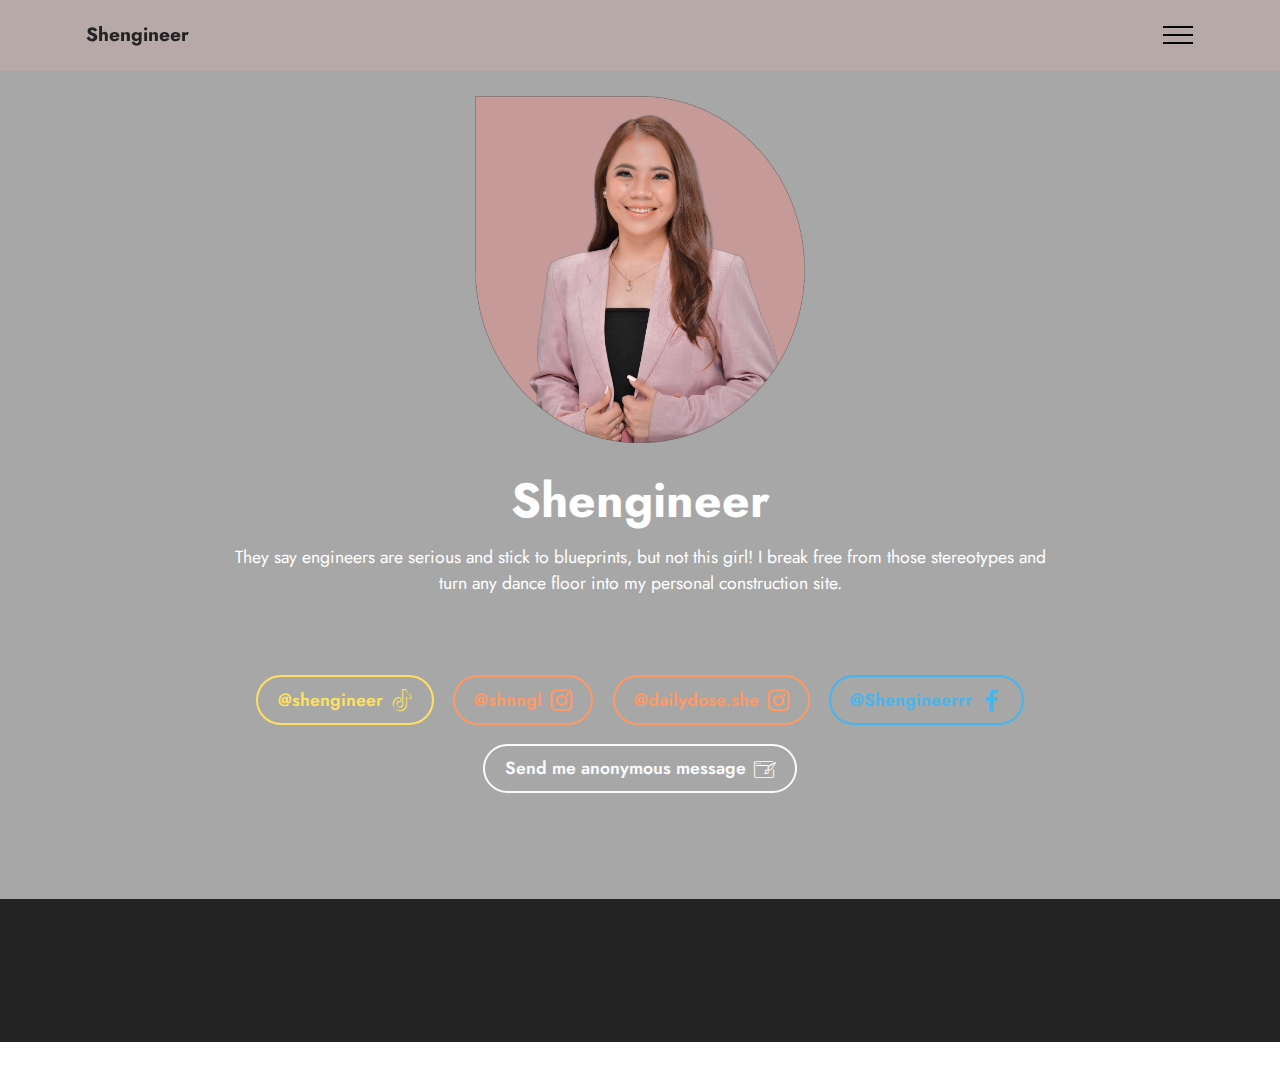
==== index.html @ 7ecc4a6c "Add files via upload" ====
<!DOCTYPE html>
<html  >
<head>
  <!-- Site made with Mobirise Website Builder v5.3.5, https://mobirise.com -->
  <meta charset="UTF-8">
  <meta http-equiv="X-UA-Compatible" content="IE=edge">
  <meta name="generator" content="Mobirise v5.3.5, mobirise.com">
  <meta name="viewport" content="width=device-width, initial-scale=1, minimum-scale=1">
  <link rel="shortcut icon" href="assets/images/picsart-23-07-30-14-44-42-343.png" type="image/x-icon">
  <meta name="description" content="">
  
  
  <title>Home</title>
  <link rel="stylesheet" href="assets/web/assets/mobirise-icons/mobirise-icons.css">
  <link rel="stylesheet" href="assets/tether/tether.min.css">
  <link rel="stylesheet" href="assets/bootstrap/css/bootstrap.min.css">
  <link rel="stylesheet" href="assets/bootstrap/css/bootstrap-grid.min.css">
  <link rel="stylesheet" href="assets/bootstrap/css/bootstrap-reboot.min.css">
  <link rel="stylesheet" href="assets/animatecss/animate.css">
  <link rel="stylesheet" href="assets/dropdown/css/style.css">
  <link rel="stylesheet" href="assets/socicon/css/styles.css">
  <link rel="stylesheet" href="assets/theme/css/style.css">
  <link rel="preload" href="https://fonts.googleapis.com/css?family=Jost:100,200,300,400,500,600,700,800,900,100i,200i,300i,400i,500i,600i,700i,800i,900i&display=swap" as="style" onload="this.onload=null;this.rel='stylesheet'">
  <noscript><link rel="stylesheet" href="https://fonts.googleapis.com/css?family=Jost:100,200,300,400,500,600,700,800,900,100i,200i,300i,400i,500i,600i,700i,800i,900i&display=swap"></noscript>
  <link rel="preload" as="style" href="assets/mobirise/css/mbr-additional.css"><link rel="stylesheet" href="assets/mobirise/css/mbr-additional.css" type="text/css">
  
  
  
  
</head>
<body>
  
  <section class="menu menu1 cid-tLtpDEQSbP" once="menu" id="menu1-f">
    

    <nav class="navbar navbar-dropdown navbar-fixed-top collapsed">
        <div class="container">
            <div class="navbar-brand">
                
                <span class="navbar-caption-wrap"><a class="navbar-caption text-black display-7" href="index.html">Shengineer</a></span>
            </div>
            <button class="navbar-toggler" type="button" data-toggle="collapse" data-target="#navbarSupportedContent" aria-controls="navbarNavAltMarkup" aria-expanded="false" aria-label="Toggle navigation">
                <div class="hamburger">
                    <span></span>
                    <span></span>
                    <span></span>
                    <span></span>
                </div>
            </button>
            <div class="collapse navbar-collapse" id="navbarSupportedContent">
                <ul class="navbar-nav nav-dropdown nav-right" data-app-modern-menu="true"><li class="nav-item"><a class="nav-link link text-black text-primary display-4" href="page2.html#countdown1-d">
                            About me</a></li>
                    
                    <li class="nav-item"><a class="nav-link link text-black text-primary display-4" href="page1.html#features10-a">Contacts</a>
                    </li></ul>
                
                
            </div>
        </div>
    </nav>
</section>

<section class="header9 cid-tLsOII9BaY" data-bg-video="https://www.youtube.com/watch?v=2Gg6Seob5Mg" id="header9-6">

    

    <div class="mbr-overlay" style="opacity: 0.4; background-color: rgb(35, 35, 35);"></div>

    <div class="text-center container">
        <div class="row justify-content-center">
            <div class="col-md-12 col-lg-9">
                <div class="image-wrap mb-4">
                    <img src="assets/images/picsart-23-07-30-14-23-23.png" alt="">
                </div>
                <h1 class="mbr-section-title mbr-fonts-style mb-3 display-2"><strong>Shengineer</strong></h1>
                <p class="mbr-text mbr-fonts-style display-4">
                    They say engineers are serious and stick to blueprints, but not this girl! I break free from those stereotypes and turn any dance floor into my personal construction site.<br><br><br></p>
                <div class="mbr-section-btn mt-3"><a class="btn btn-warning-outline display-4" href="https://www.tiktok.com/@shengineer"><span class="socicon socicon-tiktok mbr-iconfont mbr-iconfont-btn"></span>@shengineer</a> <a class="btn btn-danger-outline display-4" href="https://www.instagram.com/shnngl/"><span class="socicon socicon-instagram mbr-iconfont mbr-iconfont-btn"></span>@shnngl</a> <a class="btn btn-danger-outline display-4" href="https://www.instagram.com/dailydose.she/"><span class="socicon socicon-instagram mbr-iconfont mbr-iconfont-btn"></span>@dailydose.she</a> <a class="btn btn-info-outline display-4" href="https://www.facebook.com/Shengineerrr"><span class="socicon socicon-facebook mbr-iconfont mbr-iconfont-btn"></span>@Shengineerrr</a> <a class="btn btn-white-outline display-4" href="https://ngl.link/shnngl44284"><span class="mbri-website-theme mbr-iconfont mbr-iconfont-btn"></span>Send me anonymous message</a></div>
            </div>
        </div>
    </div>
</section>

<section class="footer3 cid-tLsNbhuHo0" once="footers" id="footer3-3">

    

    

    <div class="container">
        <div class="media-container-row align-center mbr-white">
            <div class="row row-links">
                <ul class="foot-menu">
                    
                    
                    
                    
                    
                <li class="foot-menu-item mbr-fonts-style display-7">
                        <a class="text-white text-primary" href="page2.html#countdown1-d">About us</a>
                    </li></ul>
            </div>
            <div class="row social-row">
                <div class="social-list align-right pb-2">
                    
                    
                    
                    
                    
                    
                <div class="soc-item">
                        <a href="https://www.tiktok.com/@shengineer" target="_blank">
                            <span class="mbr-iconfont mbr-iconfont-social socicon-tiktok socicon"></span>
                        </a>
                    </div><div class="soc-item">
                        <a href="https://www.facebook.com/Shengineerrr" target="_blank">
                            <span class="mbr-iconfont mbr-iconfont-social socicon-facebook socicon"></span>
                        </a>
                    </div><div class="soc-item">
                        <a href="https://ngl.link/shnngl44284" target="_blank">
                            <span class="mbr-iconfont mbr-iconfont-social mbri-website-theme"></span>
                        </a>
                    </div><div class="soc-item">
                        <a href="https://www.instagram.com/shnngl/" target="_blank">
                            <span class="mbr-iconfont mbr-iconfont-social socicon-instagram socicon"></span>
                        </a>
                    </div></div>
            </div>
            <div class="row row-copirayt">
                <p class="mbr-text mb-0 mbr-fonts-style mbr-white align-center display-7">
                    © Copyright 2023</p>
            </div>
        </div>
    </div>
</section><section style="background-color: #fff; font-family: -apple-system, BlinkMacSystemFont, 'Segoe UI', 'Roboto', 'Helvetica Neue', Arial, sans-serif; color:#aaa; font-size:12px; padding: 0; align-items: center; display: flex;"><a href="https://mobirise.site/a" style="flex: 1 1; height: 3rem; padding-left: 1rem;"></a><p style="flex: 0 0 auto; margin:0; padding-right:1rem;">Make your own site - <a href="https://mobirise.site/v" style="color:#aaa;">Find out</a></p></section><script src="assets/web/assets/jquery/jquery.min.js"></script>  <script src="assets/popper/popper.min.js"></script>  <script src="assets/tether/tether.min.js"></script>  <script src="assets/bootstrap/js/bootstrap.min.js"></script>  <script src="assets/smoothscroll/smooth-scroll.js"></script>  <script src="assets/viewportchecker/jquery.viewportchecker.js"></script>  <script src="assets/dropdown/js/nav-dropdown.js"></script>  <script src="assets/dropdown/js/navbar-dropdown.js"></script>  <script src="assets/touchswipe/jquery.touch-swipe.min.js"></script>  <script src="assets/ytplayer/jquery.mb.ytplayer.min.js"></script>  <script src="assets/vimeoplayer/jquery.mb.vimeo_player.js"></script>  <script src="assets/theme/js/script.js"></script>  
  
  
  <input name="animation" type="hidden">
  </body>
</html>
---- assets/web/assets/mobirise-icons/mobirise-icons.css ----
@font-face {
  font-family: 'MobiriseIcons';
  src:  url('mobirise-icons.eot?spat4u');
  src:  url('mobirise-icons.eot?spat4u#iefix') format('embedded-opentype'),
    url('mobirise-icons.ttf?spat4u') format('truetype'),
    url('mobirise-icons.woff?spat4u') format('woff'),
    url('mobirise-icons.svg?spat4u#MobiriseIcons') format('svg');
  font-weight: normal;
  font-style: normal;
  font-display: swap;
}

[class^="mbri-"], [class*=" mbri-"] {
  /* use !important to prevent issues with browser extensions that change fonts */
  font-family: MobiriseIcons !important;
  speak: none;
  font-style: normal;
  font-weight: normal;
  font-variant: normal;
  text-transform: none;
  line-height: 1;

  /* Better Font Rendering =========== */
  -webkit-font-smoothing: antialiased;
  -moz-osx-font-smoothing: grayscale;
}

.mbri-add-submenu:before {
  content: "\e900";
}
.mbri-alert:before {
  content: "\e901";
}
.mbri-align-center:before {
  content: "\e902";
}
.mbri-align-justify:before {
  content: "\e903";
}
.mbri-align-left:before {
  content: "\e904";
}
.mbri-align-right:before {
  content: "\e905";
}
.mbri-android:before {
  content: "\e906";
}
.mbri-apple:before {
  content: "\e907";
}
.mbri-arrow-down:before {
  content: "\e908";
}
.mbri-arrow-next:before {
  content: "\e909";
}
.mbri-arrow-prev:before {
  content: "\e90a";
}
.mbri-arrow-up:before {
  content: "\e90b";
}
.mbri-bold:before {
  content: "\e90c";
}
.mbri-bookmark:before {
  content: "\e90d";
}
.mbri-bootstrap:before {
  content: "\e90e";
}
.mbri-briefcase:before {
  content: "\e90f";
}
.mbri-browse:before {
  content: "\e910";
}
.mbri-bulleted-list:before {
  content: "\e911";
}
.mbri-calendar:before {
  content: "\e912";
}
.mbri-camera:before {
  content: "\e913";
}
.mbri-cart-add:before {
  content: "\e914";
}
.mbri-cart-full:before {
  content: "\e915";
}
.mbri-cash:before {
  content: "\e916";
}
.mbri-change-style:before {
  content: "\e917";
}
.mbri-chat:before {
  content: "\e918";
}
.mbri-clock:before {
  content: "\e919";
}
.mbri-close:before {
  content: "\e91a";
}
.mbri-cloud:before {
  content: "\e91b";
}
.mbri-code:before {
  content: "\e91c";
}
.mbri-contact-form:before {
  content: "\e91d";
}
.mbri-credit-card:before {
  content: "\e91e";
}
.mbri-cursor-click:before {
  content: "\e91f";
}
.mbri-cust-feedback:before {
  content: "\e920";
}
.mbri-database:before {
  content: "\e921";
}
.mbri-delivery:before {
  content: "\e922";
}
.mbri-desktop:before {
  content: "\e923";
}
.mbri-devices:before {
  content: "\e924";
}
.mbri-down:before {
  content: "\e925";
}
.mbri-download:before {
  content: "\e989";
}
.mbri-drag-n-drop:before {
  content: "\e927";
}
.mbri-drag-n-drop2:before {
  content: "\e928";
}
.mbri-edit:before {
  content: "\e929";
}
.mbri-edit2:before {
  content: "\e92a";
}
.mbri-error:before {
  content: "\e92b";
}
.mbri-extension:before {
  content: "\e92c";
}
.mbri-features:before {
  content: "\e92d";
}
.mbri-file:before {
  content: "\e92e";
}
.mbri-flag:before {
  content: "\e92f";
}
.mbri-folder:before {
  content: "\e930";
}
.mbri-gift:before {
  content: "\e931";
}
.mbri-github:before {
  content: "\e932";
}
.mbri-globe:before {
  content: "\e933";
}
.mbri-globe-2:before {
  content: "\e934";
}
.mbri-growing-chart:before {
  content: "\e935";
}
.mbri-hearth:before {
  content: "\e936";
}
.mbri-help:before {
  content: "\e937";
}
.mbri-home:before {
  content: "\e938";
}
.mbri-hot-cup:before {
  content: "\e939";
}
.mbri-idea:before {
  content: "\e93a";
}
.mbri-image-gallery:before {
  content: "\e93b";
}
.mbri-image-slider:before {
  content: "\e93c";
}
.mbri-info:before {
  content: "\e93d";
}
.mbri-italic:before {
  content: "\e93e";
}
.mbri-key:before {
  content: "\e93f";
}
.mbri-laptop:before {
  content: "\e940";
}
.mbri-layers:before {
  content: "\e941";
}
.mbri-left-right:before {
  content: "\e942";
}
.mbri-left:before {
  content: "\e943";
}
.mbri-letter:before {
  content: "\e944";
}
.mbri-like:before {
  content: "\e945";
}
.mbri-link:before {
  content: "\e946";
}
.mbri-lock:before {
  content: "\e947";
}
.mbri-login:before {
  content: "\e948";
}
.mbri-logout:before {
  content: "\e949";
}
.mbri-magic-stick:before {
  content: "\e94a";
}
.mbri-map-pin:before {
  content: "\e94b";
}
.mbri-menu:before {
  content: "\e94c";
}
.mbri-mobile:before {
  content: "\e94d";
}
.mbri-mobile2:before {
  content: "\e94e";
}
.mbri-mobirise:before {
  content: "\e94f";
}
.mbri-more-horizontal:before {
  content: "\e950";
}
.mbri-more-vertical:before {
  content: "\e951";
}
.mbri-music:before {
  content: "\e952";
}
.mbri-new-file:before {
  content: "\e953";
}
.mbri-numbered-list:before {
  content: "\e954";
}
.mbri-opened-folder:before {
  content: "\e955";
}
.mbri-pages:before {
  content: "\e956";
}
.mbri-paper-plane:before {
  content: "\e957";
}
.mbri-paperclip:before {
  content: "\e958";
}
.mbri-photo:before {
  content: "\e959";
}
.mbri-photos:before {
  content: "\e95a";
}
.mbri-pin:before {
  content: "\e95b";
}
.mbri-play:before {
  content: "\e95c";
}
.mbri-plus:before {
  content: "\e95d";
}
.mbri-preview:before {
  content: "\e95e";
}
.mbri-print:before {
  content: "\e95f";
}
.mbri-protect:before {
  content: "\e960";
}
.mbri-question:before {
  content: "\e961";
}
.mbri-quote-left:before {
  content: "\e962";
}
.mbri-quote-right:before {
  content: "\e963";
}
.mbri-refresh:before {
  content: "\e964";
}
.mbri-responsive:before {
  content: "\e965";
}
.mbri-right:before {
  content: "\e966";
}
.mbri-rocket:before {
  content: "\e967";
}
.mbri-sad-face:before {
  content: "\e968";
}
.mbri-sale:before {
  content: "\e969";
}
.mbri-save:before {
  content: "\e96a";
}
.mbri-search:before {
  content: "\e96b";
}
.mbri-setting:before {
  content: "\e96c";
}
.mbri-setting2:before {
  content: "\e96d";
}
.mbri-setting3:before {
  content: "\e96e";
}
.mbri-share:before {
  content: "\e96f";
}
.mbri-shopping-bag:before {
  content: "\e970";
}
.mbri-shopping-basket:before {
  content: "\e971";
}
.mbri-shopping-cart:before {
  content: "\e972";
}
.mbri-sites:before {
  content: "\e973";
}
.mbri-smile-face:before {
  content: "\e974";
}
.mbri-speed:before {
  content: "\e975";
}
.mbri-star:before {
  content: "\e976";
}
.mbri-success:before {
  content: "\e977";
}
.mbri-sun:before {
  content: "\e978";
}
.mbri-sun2:before {
  content: "\e979";
}
.mbri-tablet:before {
  content: "\e97a";
}
.mbri-tablet-vertical:before {
  content: "\e97b";
}
.mbri-target:before {
  content: "\e97c";
}
.mbri-timer:before {
  content: "\e97d";
}
.mbri-to-ftp:before {
  content: "\e97e";
}
.mbri-to-local-drive:before {
  content: "\e97f";
}
.mbri-touch-swipe:before {
  content: "\e980";
}
.mbri-touch:before {
  content: "\e981";
}
.mbri-trash:before {
  content: "\e982";
}
.mbri-underline:before {
  content: "\e983";
}
.mbri-unlink:before {
  content: "\e984";
}
.mbri-unlock:before {
  content: "\e985";
}
.mbri-up-down:before {
  content: "\e986";
}
.mbri-up:before {
  content: "\e987";
}
.mbri-update:before {
  content: "\e988";
}
.mbri-upload:before {
 content: "\e926"; 
}
.mbri-user:before {
  content: "\e98a";
}
.mbri-user2:before {
  content: "\e98b";
}
.mbri-users:before {
  content: "\e98c";
}
.mbri-video:before {
  content: "\e98d";
}
.mbri-video-play:before {
  content: "\e98e";
}
.mbri-watch:before {
  content: "\e98f";
}
.mbri-website-theme:before {
  content: "\e990";
}
.mbri-wifi:before {
  content: "\e991";
}
.mbri-windows:before {
  content: "\e992";
}
.mbri-zoom-out:before {
  content: "\e993";
}
.mbri-redo:before {
  content: "\e994";
}
.mbri-undo:before {
  content: "\e995";
}
---- assets/dropdown/css/style.css ----
.navbar-dropdown {
  left: 0;
  padding: 0;
  position: absolute;
  right: 0;
  top: 0;
  transition: all 0.45s ease;
  z-index: 1030;
  background: #282828; }
  .navbar-dropdown .navbar-logo {
    margin-right: 0.8rem;
    transition: margin 0.3s ease-in-out;
    vertical-align: middle; }
    .navbar-dropdown .navbar-logo img {
      height: 3.125rem;
      transition: all 0.3s ease-in-out; }
    .navbar-dropdown .navbar-logo.mbr-iconfont {
      font-size: 3.125rem;
      line-height: 3.125rem; }
  .navbar-dropdown .navbar-caption {
    font-weight: 700;
    white-space: normal;
    vertical-align: -4px;
    line-height: 3.125rem !important; }
    .navbar-dropdown .navbar-caption, .navbar-dropdown .navbar-caption:hover {
      color: inherit;
      text-decoration: none; }
  .navbar-dropdown .mbr-iconfont + .navbar-caption {
    vertical-align: -1px; }
  .navbar-dropdown.navbar-fixed-top {
    position: fixed; }
  .navbar-dropdown .navbar-brand span {
    vertical-align: -4px; }
  .navbar-dropdown.bg-color.transparent {
    background: none; }
  .navbar-dropdown.navbar-short .navbar-brand {
    padding: 0.625rem 0; }
    .navbar-dropdown.navbar-short .navbar-brand span {
      vertical-align: -1px; }
  .navbar-dropdown.navbar-short .navbar-caption {
    line-height: 2.375rem !important;
    vertical-align: -2px; }
  .navbar-dropdown.navbar-short .navbar-logo {
    margin-right: 0.5rem; }
    .navbar-dropdown.navbar-short .navbar-logo img {
      height: 2.375rem; }
    .navbar-dropdown.navbar-short .navbar-logo.mbr-iconfont {
      font-size: 2.375rem;
      line-height: 2.375rem; }
  .navbar-dropdown.navbar-short .mbr-table-cell {
    height: 3.625rem; }
  .navbar-dropdown .navbar-close {
    left: 0.6875rem;
    position: fixed;
    top: 0.75rem;
    z-index: 1000; }
  .navbar-dropdown .hamburger-icon {
    content: "";
    display: inline-block;
    vertical-align: middle;
    width: 16px;
    -webkit-box-shadow: 0 -6px 0 1px #282828,0 0 0 1px #282828,0 6px 0 1px #282828;
    -moz-box-shadow: 0 -6px 0 1px #282828,0 0 0 1px #282828,0 6px 0 1px #282828;
    box-shadow: 0 -6px 0 1px #282828,0 0 0 1px #282828,0 6px 0 1px #282828; }

.dropdown-menu .dropdown-toggle[data-toggle="dropdown-submenu"]::after {
  border-bottom: 0.35em solid transparent;
  border-left: 0.35em solid;
  border-right: 0;
  border-top: 0.35em solid transparent;
  margin-left: 0.3rem; }

.dropdown-menu .dropdown-item:focus {
  outline: 0; }

.nav-dropdown {
  font-size: 0.75rem;
  font-weight: 500;
  height: auto !important; }
  .nav-dropdown .nav-btn {
    padding-left: 1rem; }
  .nav-dropdown .link {
    margin: .667em 1.667em;
    font-weight: 500;
    padding: 0;
    transition: color .2s ease-in-out; }
    .nav-dropdown .link.dropdown-toggle {
      margin-right: 2.583em; }
      .nav-dropdown .link.dropdown-toggle::after {
        margin-left: .25rem;
        border-top: 0.35em solid;
        border-right: 0.35em solid transparent;
        border-left: 0.35em solid transparent;
        border-bottom: 0; }
      .nav-dropdown .link.dropdown-toggle[aria-expanded="true"] {
        margin: 0;
        padding: 0.667em 3.263em  0.667em 1.667em; }
  .nav-dropdown .link::after,
  .nav-dropdown .dropdown-item::after {
    color: inherit; }
  .nav-dropdown .btn {
    font-size: 0.75rem;
    font-weight: 700;
    letter-spacing: 0;
    margin-bottom: 0;
    padding-left: 1.25rem;
    padding-right: 1.25rem; }
  .nav-dropdown .dropdown-menu {
    border-radius: 0;
    border: 0;
    left: 0;
    margin: 0;
    padding-bottom: 1.25rem;
    padding-top: 1.25rem;
    position: relative; }
  .nav-dropdown .dropdown-submenu {
    margin-left: 0.125rem;
    top: 0; }
  .nav-dropdown .dropdown-item {
    font-weight: 500;
    line-height: 2;
    padding: 0.3846em 4.615em 0.3846em 1.5385em;
    position: relative;
    transition: color .2s ease-in-out, background-color .2s ease-in-out; }
    .nav-dropdown .dropdown-item::after {
      margin-top: -0.3077em;
      position: absolute;
      right: 1.1538em;
      top: 50%; }
    .nav-dropdown .dropdown-item:focus, .nav-dropdown .dropdown-item:hover {
      background: none; }

@media (max-width: 767px) {
  .nav-dropdown.navbar-toggleable-sm {
    bottom: 0;
    display: none;
    left: 0;
    overflow-x: hidden;
    position: fixed;
    top: 0;
    transform: translateX(-100%);
    -ms-transform: translateX(-100%);
    -webkit-transform: translateX(-100%);
    width: 18.75rem;
    z-index: 999; } }
.nav-dropdown.navbar-toggleable-xl {
  bottom: 0;
  display: none;
  left: 0;
  overflow-x: hidden;
  position: fixed;
  top: 0;
  transform: translateX(-100%);
  -ms-transform: translateX(-100%);
  -webkit-transform: translateX(-100%);
  width: 18.75rem;
  z-index: 999; }

.nav-dropdown-sm {
  display: block !important;
  overflow-x: hidden;
  overflow: auto;
  padding-top: 3.875rem; }
  .nav-dropdown-sm::after {
    content: "";
    display: block;
    height: 3rem;
    width: 100%; }
  .nav-dropdown-sm.collapse.in ~ .navbar-close {
    display: block !important; }
  .nav-dropdown-sm.collapsing, .nav-dropdown-sm.collapse.in {
    transform: translateX(0);
    -ms-transform: translateX(0);
    -webkit-transform: translateX(0);
    transition: all 0.25s ease-out;
    -webkit-transition: all 0.25s ease-out;
    background: #282828; }
  .nav-dropdown-sm.collapsing[aria-expanded="false"] {
    transform: translateX(-100%);
    -ms-transform: translateX(-100%);
    -webkit-transform: translateX(-100%); }
  .nav-dropdown-sm .nav-item {
    display: block;
    margin-left: 0 !important;
    padding-left: 0; }
  .nav-dropdown-sm .link,
  .nav-dropdown-sm .dropdown-item {
    border-top: 1px dotted rgba(255, 255, 255, 0.1);
    font-size: 0.8125rem;
    line-height: 1.6;
    margin: 0 !important;
    padding: 0.875rem 2.4rem 0.875rem 1.5625rem !important;
    position: relative;
    white-space: normal; }
    .nav-dropdown-sm .link:focus, .nav-dropdown-sm .link:hover,
    .nav-dropdown-sm .dropdown-item:focus,
    .nav-dropdown-sm .dropdown-item:hover {
      background: rgba(0, 0, 0, 0.2) !important;
      color: #c0a375; }
  .nav-dropdown-sm .nav-btn {
    position: relative;
    padding: 1.5625rem 1.5625rem 0 1.5625rem; }
    .nav-dropdown-sm .nav-btn::before {
      border-top: 1px dotted rgba(255, 255, 255, 0.1);
      content: "";
      left: 0;
      position: absolute;
      top: 0;
      width: 100%; }
    .nav-dropdown-sm .nav-btn + .nav-btn {
      padding-top: 0.625rem; }
      .nav-dropdown-sm .nav-btn + .nav-btn::before {
        display: none; }
  .nav-dropdown-sm .btn {
    padding: 0.625rem 0; }
  .nav-dropdown-sm .dropdown-toggle[data-toggle="dropdown-submenu"]::after {
    margin-left: .25rem;
    border-top: 0.35em solid;
    border-right: 0.35em solid transparent;
    border-left: 0.35em solid transparent;
    border-bottom: 0; }
  .nav-dropdown-sm .dropdown-toggle[data-toggle="dropdown-submenu"][aria-expanded="true"]::after {
    border-top: 0;
    border-right: 0.35em solid transparent;
    border-left: 0.35em solid transparent;
    border-bottom: 0.35em solid; }
  .nav-dropdown-sm .dropdown-menu {
    margin: 0;
    padding: 0;
    position: relative;
    top: 0;
    left: 0;
    width: 100%;
    border: 0;
    float: none;
    border-radius: 0;
    background: none; }
  .nav-dropdown-sm .dropdown-submenu {
    left: 100%;
    margin-left: 0.125rem;
    margin-top: -1.25rem;
    top: 0; }

.navbar-toggleable-sm .nav-dropdown .dropdown-menu {
  position: absolute; }

.navbar-toggleable-sm .nav-dropdown .dropdown-submenu {
  left: 100%;
  margin-left: 0.125rem;
  margin-top: -1.25rem;
  top: 0; }

.navbar-toggleable-sm.opened .nav-dropdown .dropdown-menu {
  position: relative; }

.navbar-toggleable-sm.opened .nav-dropdown .dropdown-submenu {
  left: 0;
  margin-left: 00rem;
  margin-top: 0rem;
  top: 0; }

.is-builder .nav-dropdown.collapsing {
  transition: none !important; }

/*# sourceMappingURL=style.css.map */
---- assets/socicon/css/styles.css ----
@charset "UTF-8";

@font-face {
  font-family: 'Socicon';
  src:  url('../fonts/socicon.eot');
  src:  url('../fonts/socicon.eot?#iefix') format('embedded-opentype'),
    url('../fonts/socicon.woff2') format('woff2'),
    url('../fonts/socicon.ttf') format('truetype'),
    url('../fonts/socicon.woff') format('woff'),
    url('../fonts/socicon.svg#socicon') format('svg');
  font-weight: normal;
  font-style: normal;
  font-display: swap;
}

[data-icon]:before {
  font-family: "socicon" !important;
  content: attr(data-icon);
  font-style: normal !important;
  font-weight: normal !important;
  font-variant: normal !important;
  text-transform: none !important;
  speak: none;
  line-height: 1;
  -webkit-font-smoothing: antialiased;
  -moz-osx-font-smoothing: grayscale;
}

[class^="socicon-"], [class*=" socicon-"] {
  /* use !important to prevent issues with browser extensions that change fonts */
  font-family: 'Socicon' !important;
  speak: none;
  font-style: normal;
  font-weight: normal;
  font-variant: normal;
  text-transform: none;
  line-height: 1;

  /* Better Font Rendering =========== */
  -webkit-font-smoothing: antialiased;
  -moz-osx-font-smoothing: grayscale;
}

.socicon-eitaa:before {
  content: "\e97c";
}
.socicon-soroush:before {
  content: "\e97d";
}
.socicon-bale:before {
  content: "\e97e";
}
.socicon-zazzle:before {
  content: "\e97b";
}
.socicon-society6:before {
  content: "\e97a";
}
.socicon-redbubble:before {
  content: "\e979";
}
.socicon-avvo:before {
  content: "\e978";
}
.socicon-stitcher:before {
  content: "\e977";
}
.socicon-googlehangouts:before {
  content: "\e974";
}
.socicon-dlive:before {
  content: "\e975";
}
.socicon-vsco:before {
  content: "\e976";
}
.socicon-flipboard:before {
  content: "\e973";
}
.socicon-ubuntu:before {
  content: "\e958";
}
.socicon-artstation:before {
  content: "\e959";
}
.socicon-invision:before {
  content: "\e95a";
}
.socicon-torial:before {
  content: "\e95b";
}
.socicon-collectorz:before {
  content: "\e95c";
}
.socicon-seenthis:before {
  content: "\e95d";
}
.socicon-googleplaymusic:before {
  content: "\e95e";
}
.socicon-debian:before {
  content: "\e95f";
}
.socicon-filmfreeway:before {
  content: "\e960";
}
.socicon-gnome:before {
  content: "\e961";
}
.socicon-itchio:before {
  content: "\e962";
}
.socicon-jamendo:before {
  content: "\e963";
}
.socicon-mix:before {
  content: "\e964";
}
.socicon-sharepoint:before {
  content: "\e965";
}
.socicon-tinder:before {
  content: "\e966";
}
.socicon-windguru:before {
  content: "\e967";
}
.socicon-cdbaby:before {
  content: "\e968";
}
.socicon-elementaryos:before {
  content: "\e969";
}
.socicon-stage32:before {
  content: "\e96a";
}
.socicon-tiktok:before {
  content: "\e96b";
}
.socicon-gitter:before {
  content: "\e96c";
}
.socicon-letterboxd:before {
  content: "\e96d";
}
.socicon-threema:before {
  content: "\e96e";
}
.socicon-splice:before {
  content: "\e96f";
}
.socicon-metapop:before {
  content: "\e970";
}
.socicon-naver:before {
  content: "\e971";
}
.socicon-remote:before {
  content: "\e972";
}
.socicon-internet:before {
  content: "\e957";
}
.socicon-moddb:before {
  content: "\e94b";
}
.socicon-indiedb:before {
  content: "\e94c";
}
.socicon-traxsource:before {
  content: "\e94d";
}
.socicon-gamefor:before {
  content: "\e94e";
}
.socicon-pixiv:before {
  content: "\e94f";
}
.socicon-myanimelist:before {
  content: "\e950";
}
.socicon-blackberry:before {
  content: "\e951";
}
.socicon-wickr:before {
  content: "\e952";
}
.socicon-spip:before {
  content: "\e953";
}
.socicon-napster:before {
  content: "\e954";
}
.socicon-beatport:before {
  content: "\e955";
}
.socicon-hackerone:before {
  content: "\e956";
}
.socicon-hackernews:before {
  content: "\e946";
}
.socicon-smashwords:before {
  content: "\e947";
}
.socicon-kobo:before {
  content: "\e948";
}
.socicon-bookbub:before {
  content: "\e949";
}
.socicon-mailru:before {
  content: "\e94a";
}
.socicon-gitlab:before {
  content: "\e945";
}
.socicon-instructables:before {
  content: "\e944";
}
.socicon-portfolio:before {
  content: "\e943";
}
.socicon-codered:before {
  content: "\e940";
}
.socicon-origin:before {
  content: "\e941";
}
.socicon-nextdoor:before {
  content: "\e942";
}
.socicon-udemy:before {
  content: "\e93f";
}
.socicon-livemaster:before {
  content: "\e93e";
}
.socicon-crunchbase:before {
  content: "\e93b";
}
.socicon-homefy:before {
  content: "\e93c";
}
.socicon-calendly:before {
  content: "\e93d";
}
.socicon-realtor:before {
  content: "\e90f";
}
.socicon-tidal:before {
  content: "\e910";
}
.socicon-qobuz:before {
  content: "\e911";
}
.socicon-natgeo:before {
  content: "\e912";
}
.socicon-mastodon:before {
  content: "\e913";
}
.socicon-unsplash:before {
  content: "\e914";
}
.socicon-homeadvisor:before {
  content: "\e915";
}
.socicon-angieslist:before {
  content: "\e916";
}
.socicon-codepen:before {
  content: "\e917";
}
.socicon-slack:before {
  content: "\e918";
}
.socicon-openaigym:before {
  content: "\e919";
}
.socicon-logmein:before {
  content: "\e91a";
}
.socicon-fiverr:before {
  content: "\e91b";
}
.socicon-gotomeeting:before {
  content: "\e91c";
}
.socicon-aliexpress:before {
  content: "\e91d";
}
.socicon-guru:before {
  content: "\e91e";
}
.socicon-appstore:before {
  content: "\e91f";
}
.socicon-homes:before {
  content: "\e920";
}
.socicon-zoom:before {
  content: "\e921";
}
.socicon-alibaba:before {
  content: "\e922";
}
.socicon-craigslist:before {
  content: "\e923";
}
.socicon-wix:before {
  content: "\e924";
}
.socicon-redfin:before {
  content: "\e925";
}
.socicon-googlecalendar:before {
  content: "\e926";
}
.socicon-shopify:before {
  content: "\e927";
}
.socicon-freelancer:before {
  content: "\e928";
}
.socicon-seedrs:before {
  content: "\e929";
}
.socicon-bing:before {
  content: "\e92a";
}
.socicon-doodle:before {
  content: "\e92b";
}
.socicon-bonanza:before {
  content: "\e92c";
}
.socicon-squarespace:before {
  content: "\e92d";
}
.socicon-toptal:before {
  content: "\e92e";
}
.socicon-gust:before {
  content: "\e92f";
}
.socicon-ask:before {
  content: "\e930";
}
.socicon-trulia:before {
  content: "\e931";
}
.socicon-loomly:before {
  content: "\e932";
}
.socicon-ghost:before {
  content: "\e933";
}
.socicon-upwork:before {
  content: "\e934";
}
.socicon-fundable:before {
  content: "\e935";
}
.socicon-booking:before {
  content: "\e936";
}
.socicon-googlemaps:before {
  content: "\e937";
}
.socicon-zillow:before {
  content: "\e938";
}
.socicon-niconico:before {
  content: "\e939";
}
.socicon-toneden:before {
  content: "\e93a";
}
.socicon-augment:before {
  content: "\e908";
}
.socicon-bitbucket:before {
  content: "\e909";
}
.socicon-fyuse:before {
  content: "\e90a";
}
.socicon-yt-gaming:before {
  content: "\e90b";
}
.socicon-sketchfab:before {
  content: "\e90c";
}
.socicon-mobcrush:before {
  content: "\e90d";
}
.socicon-microsoft:before {
  content: "\e90e";
}
.socicon-pandora:before {
  content: "\e907";
}
.socicon-messenger:before {
  content: "\e906";
}
.socicon-gamewisp:before {
  content: "\e905";
}
.socicon-bloglovin:before {
  content: "\e904";
}
.socicon-tunein:before {
  content: "\e903";
}
.socicon-gamejolt:before {
  content: "\e901";
}
.socicon-trello:before {
  content: "\e902";
}
.socicon-spreadshirt:before {
  content: "\e900";
}
.socicon-500px:before {
  content: "\e000";
}
.socicon-8tracks:before {
  content: "\e001";
}
.socicon-airbnb:before {
  content: "\e002";
}
.socicon-alliance:before {
  content: "\e003";
}
.socicon-amazon:before {
  content: "\e004";
}
.socicon-amplement:before {
  content: "\e005";
}
.socicon-android:before {
  content: "\e006";
}
.socicon-angellist:before {
  content: "\e007";
}
.socicon-apple:before {
  content: "\e008";
}
.socicon-appnet:before {
  content: "\e009";
}
.socicon-baidu:before {
  content: "\e00a";
}
.socicon-bandcamp:before {
  content: "\e00b";
}
.socicon-battlenet:before {
  content: "\e00c";
}
.socicon-mixer:before {
  content: "\e00d";
}
.socicon-bebee:before {
  content: "\e00e";
}
.socicon-bebo:before {
  content: "\e00f";
}
.socicon-behance:before {
  content: "\e010";
}
.socicon-blizzard:before {
  content: "\e011";
}
.socicon-blogger:before {
  content: "\e012";
}
.socicon-buffer:before {
  content: "\e013";
}
.socicon-chrome:before {
  content: "\e014";
}
.socicon-coderwall:before {
  content: "\e015";
}
.socicon-curse:before {
  content: "\e016";
}
.socicon-dailymotion:before {
  content: "\e017";
}
.socicon-deezer:before {
  content: "\e018";
}
.socicon-delicious:before {
  content: "\e019";
}
.socicon-deviantart:before {
  content: "\e01a";
}
.socicon-diablo:before {
  content: "\e01b";
}
.socicon-digg:before {
  content: "\e01c";
}
.socicon-discord:before {
  content: "\e01d";
}
.socicon-disqus:before {
  content: "\e01e";
}
.socicon-douban:before {
  content: "\e01f";
}
.socicon-draugiem:before {
  content: "\e020";
}
.socicon-dribbble:before {
  content: "\e021";
}
.socicon-drupal:before {
  content: "\e022";
}
.socicon-ebay:before {
  content: "\e023";
}
.socicon-ello:before {
  content: "\e024";
}
.socicon-endomodo:before {
  content: "\e025";
}
.socicon-envato:before {
  content: "\e026";
}
.socicon-etsy:before {
  content: "\e027";
}
.socicon-facebook:before {
  content: "\e028";
}
.socicon-feedburner:before {
  content: "\e029";
}
.socicon-filmweb:before {
  content: "\e02a";
}
.socicon-firefox:before {
  content: "\e02b";
}
.socicon-flattr:before {
  content: "\e02c";
}
.socicon-flickr:before {
  content: "\e02d";
}
.socicon-formulr:before {
  content: "\e02e";
}
.socicon-forrst:before {
  content: "\e02f";
}
.socicon-foursquare:before {
  content: "\e030";
}
.socicon-friendfeed:before {
  content: "\e031";
}
.socicon-github:before {
  content: "\e032";
}
.socicon-goodreads:before {
  content: "\e033";
}
.socicon-google:before {
  content: "\e034";
}
.socicon-googlescholar:before {
  content: "\e035";
}
.socicon-googlegroups:before {
  content: "\e036";
}
.socicon-googlephotos:before {
  content: "\e037";
}
.socicon-googleplus:before {
  content: "\e038";
}
.socicon-grooveshark:before {
  content: "\e039";
}
.socicon-hackerrank:before {
  content: "\e03a";
}
.socicon-hearthstone:before {
  content: "\e03b";
}
.socicon-hellocoton:before {
  content: "\e03c";
}
.socicon-heroes:before {
  content: "\e03d";
}
.socicon-smashcast:before {
  content: "\e03e";
}
.socicon-horde:before {
  content: "\e03f";
}
.socicon-houzz:before {
  content: "\e040";
}
.socicon-icq:before {
  content: "\e041";
}
.socicon-identica:before {
  content: "\e042";
}
.socicon-imdb:before {
  content: "\e043";
}
.socicon-instagram:before {
  content: "\e044";
}
.socicon-issuu:before {
  content: "\e045";
}
.socicon-istock:before {
  content: "\e046";
}
.socicon-itunes:before {
  content: "\e047";
}
.socicon-keybase:before {
  content: "\e048";
}
.socicon-lanyrd:before {
  content: "\e049";
}
.socicon-lastfm:before {
  content: "\e04a";
}
.socicon-line:before {
  content: "\e04b";
}
.socicon-linkedin:before {
  content: "\e04c";
}
.socicon-livejournal:before {
  content: "\e04d";
}
.socicon-lyft:before {
  content: "\e04e";
}
.socicon-macos:before {
  content: "\e04f";
}
.socicon-mail:before {
  content: "\e050";
}
.socicon-medium:before {
  content: "\e051";
}
.socicon-meetup:before {
  content: "\e052";
}
.socicon-mixcloud:before {
  content: "\e053";
}
.socicon-modelmayhem:before {
  content: "\e054";
}
.socicon-mumble:before {
  content: "\e055";
}
.socicon-myspace:before {
  content: "\e056";
}
.socicon-newsvine:before {
  content: "\e057";
}
.socicon-nintendo:before {
  content: "\e058";
}
.socicon-npm:before {
  content: "\e059";
}
.socicon-odnoklassniki:before {
  content: "\e05a";
}
.socicon-openid:before {
  content: "\e05b";
}
.socicon-opera:before {
  content: "\e05c";
}
.socicon-outlook:before {
  content: "\e05d";
}
.socicon-overwatch:before {
  content: "\e05e";
}
.socicon-patreon:before {
  content: "\e05f";
}
.socicon-paypal:before {
  content: "\e060";
}
.socicon-periscope:before {
  content: "\e061";
}
.socicon-persona:before {
  content: "\e062";
}
.socicon-pinterest:before {
  content: "\e063";
}
.socicon-play:before {
  content: "\e064";
}
.socicon-player:before {
  content: "\e065";
}
.socicon-playstation:before {
  content: "\e066";
}
.socicon-pocket:before {
  content: "\e067";
}
.socicon-qq:before {
  content: "\e068";
}
.socicon-quora:before {
  content: "\e069";
}
.socicon-raidcall:before {
  content: "\e06a";
}
.socicon-ravelry:before {
  content: "\e06b";
}
.socicon-reddit:before {
  content: "\e06c";
}
.socicon-renren:before {
  content: "\e06d";
}
.socicon-researchgate:before {
  content: "\e06e";
}
.socicon-residentadvisor:before {
  content: "\e06f";
}
.socicon-reverbnation:before {
  content: "\e070";
}
.socicon-rss:before {
  content: "\e071";
}
.socicon-sharethis:before {
  content: "\e072";
}
.socicon-skype:before {
  content: "\e073";
}
.socicon-slideshare:before {
  content: "\e074";
}
.socicon-smugmug:before {
  content: "\e075";
}
.socicon-snapchat:before {
  content: "\e076";
}
.socicon-songkick:before {
  content: "\e077";
}
.socicon-soundcloud:before {
  content: "\e078";
}
.socicon-spotify:before {
  content: "\e079";
}
.socicon-stackexchange:before {
  content: "\e07a";
}
.socicon-stackoverflow:before {
  content: "\e07b";
}
.socicon-starcraft:before {
  content: "\e07c";
}
.socicon-stayfriends:before {
  content: "\e07d";
}
.socicon-steam:before {
  content: "\e07e";
}
.socicon-storehouse:before {
  content: "\e07f";
}
.socicon-strava:before {
  content: "\e080";
}
.socicon-streamjar:before {
  content: "\e081";
}
.socicon-stumbleupon:before {
  content: "\e082";
}
.socicon-swarm:before {
  content: "\e083";
}
.socicon-teamspeak:before {
  content: "\e084";
}
.socicon-teamviewer:before {
  content: "\e085";
}
.socicon-technorati:before {
  content: "\e086";
}
.socicon-telegram:before {
  content: "\e087";
}
.socicon-tripadvisor:before {
  content: "\e088";
}
.socicon-tripit:before {
  content: "\e089";
}
.socicon-triplej:before {
  content: "\e08a";
}
.socicon-tumblr:before {
  content: "\e08b";
}
.socicon-twitch:before {
  content: "\e08c";
}
.socicon-twitter:before {
  content: "\e08d";
}
.socicon-uber:before {
  content: "\e08e";
}
.socicon-ventrilo:before {
  content: "\e08f";
}
.socicon-viadeo:before {
  content: "\e090";
}
.socicon-viber:before {
  content: "\e091";
}
.socicon-viewbug:before {
  content: "\e092";
}
.socicon-vimeo:before {
  content: "\e093";
}
.socicon-vine:before {
  content: "\e094";
}
.socicon-vkontakte:before {
  content: "\e095";
}
.socicon-warcraft:before {
  content: "\e096";
}
.socicon-wechat:before {
  content: "\e097";
}
.socicon-weibo:before {
  content: "\e098";
}
.socicon-whatsapp:before {
  content: "\e099";
}
.socicon-wikipedia:before {
  content: "\e09a";
}
.socicon-windows:before {
  content: "\e09b";
}
.socicon-wordpress:before {
  content: "\e09c";
}
.socicon-wykop:before {
  content: "\e09d";
}
.socicon-xbox:before {
  content: "\e09e";
}
.socicon-xing:before {
  content: "\e09f";
}
.socicon-yahoo:before {
  content: "\e0a0";
}
.socicon-yammer:before {
  content: "\e0a1";
}
.socicon-yandex:before {
  content: "\e0a2";
}
.socicon-yelp:before {
  content: "\e0a3";
}
.socicon-younow:before {
  content: "\e0a4";
}
.socicon-youtube:before {
  content: "\e0a5";
}
.socicon-zapier:before {
  content: "\e0a6";
}
.socicon-zerply:before {
  content: "\e0a7";
}
.socicon-zomato:before {
  content: "\e0a8";
}
.socicon-zynga:before {
  content: "\e0a9";
}
---- assets/theme/css/style.css ----
@charset "UTF-8";
section {
  background-color: #ffffff;
}

body {
  font-style: normal;
  line-height: 1.5;
  font-weight: 400;
  color: #232323;
  position: relative;
}

section,
.container,
.container-fluid {
  position: relative;
  word-wrap: break-word;
}

a.mbr-iconfont:hover {
  text-decoration: none;
}

.article .lead p,
.article .lead ul,
.article .lead ol,
.article .lead pre,
.article .lead blockquote {
  margin-bottom: 0;
}

a {
  font-style: normal;
  font-weight: 400;
  cursor: pointer;
}
a, a:hover {
  text-decoration: none;
}

.mbr-section-title {
  font-style: normal;
  line-height: 1.3;
}

.mbr-section-subtitle {
  line-height: 1.3;
}

.mbr-text {
  font-style: normal;
  line-height: 1.7;
}

h1,
h2,
h3,
h4,
h5,
h6,
.display-1,
.display-2,
.display-4,
.display-5,
.display-7,
span,
p,
a {
  line-height: 1;
  word-break: break-word;
  word-wrap: break-word;
  font-weight: 400;
}

b,
strong {
  font-weight: bold;
}

input:-webkit-autofill, input:-webkit-autofill:hover, input:-webkit-autofill:focus, input:-webkit-autofill:active {
  transition-delay: 9999s;
  -webkit-transition-property: background-color, color;
  transition-property: background-color, color;
}

textarea[type=hidden] {
  display: none;
}

section {
  background-position: 50% 50%;
  background-repeat: no-repeat;
  background-size: cover;
}
section .mbr-background-video,
section .mbr-background-video-preview {
  position: absolute;
  bottom: 0;
  left: 0;
  right: 0;
  top: 0;
}

.hidden {
  visibility: hidden;
}

.mbr-z-index20 {
  z-index: 20;
}

/*! Base colors */
.mbr-white {
  color: #ffffff;
}

.mbr-black {
  color: #111111;
}

.mbr-bg-white {
  background-color: #ffffff;
}

.mbr-bg-black {
  background-color: #000000;
}

/*! Text-aligns */
.align-left {
  text-align: left;
}

.align-center {
  text-align: center;
}

.align-right {
  text-align: right;
}

/*! Font-weight  */
.mbr-light {
  font-weight: 300;
}

.mbr-regular {
  font-weight: 400;
}

.mbr-semibold {
  font-weight: 500;
}

.mbr-bold {
  font-weight: 700;
}

/*! Media  */
.media-content {
  flex-basis: 100%;
}

.media-container-row {
  display: flex;
  flex-direction: row;
  flex-wrap: wrap;
  justify-content: center;
  align-content: center;
  align-items: start;
}
.media-container-row .media-size-item {
  width: 400px;
}

.media-container-column {
  display: flex;
  flex-direction: column;
  flex-wrap: wrap;
  justify-content: center;
  align-content: center;
  align-items: stretch;
}
.media-container-column > * {
  width: 100%;
}

@media (min-width: 992px) {
  .media-container-row {
    flex-wrap: nowrap;
  }
}
figure {
  margin-bottom: 0;
  overflow: hidden;
}

figure[mbr-media-size] {
  transition: width 0.1s;
}

img,
iframe {
  display: block;
  width: 100%;
}

.card {
  background-color: transparent;
  border: none;
}

.card-box {
  width: 100%;
}

.card-img {
  text-align: center;
  flex-shrink: 0;
  -webkit-flex-shrink: 0;
}

.media {
  max-width: 100%;
  margin: 0 auto;
}

.mbr-figure {
  align-self: center;
}

.media-container > div {
  max-width: 100%;
}

.mbr-figure img,
.card-img img {
  width: 100%;
}

@media (max-width: 991px) {
  .media-size-item {
    width: auto !important;
  }

  .media {
    width: auto;
  }

  .mbr-figure {
    width: 100% !important;
  }
}
/*! Buttons */
.mbr-section-btn {
  margin-left: -0.6rem;
  margin-right: -0.6rem;
  font-size: 0;
}

.btn {
  font-weight: 600;
  border-width: 1px;
  font-style: normal;
  margin: 0.6rem 0.6rem;
  white-space: normal;
  transition: all 0.2s ease-in-out;
  display: inline-flex;
  align-items: center;
  justify-content: center;
  word-break: break-word;
}

.btn-sm {
  font-weight: 600;
  letter-spacing: 0px;
  transition: all 0.3s ease-in-out;
}

.btn-md {
  font-weight: 600;
  letter-spacing: 0px;
  transition: all 0.3s ease-in-out;
}

.btn-lg {
  font-weight: 600;
  letter-spacing: 0px;
  transition: all 0.3s ease-in-out;
}

.btn-form {
  margin: 0;
}
.btn-form:hover {
  cursor: pointer;
}

nav .mbr-section-btn {
  margin-left: 0rem;
  margin-right: 0rem;
}

/*! Btn icon margin */
.btn .mbr-iconfont,
.btn.btn-sm .mbr-iconfont {
  order: 1;
  cursor: pointer;
  margin-left: 0.5rem;
  vertical-align: sub;
}

.btn.btn-md .mbr-iconfont,
.btn.btn-md .mbr-iconfont {
  margin-left: 0.8rem;
}

.mbr-regular {
  font-weight: 400;
}

.mbr-semibold {
  font-weight: 500;
}

.mbr-bold {
  font-weight: 700;
}

[type=submit] {
  -webkit-appearance: none;
}

/*! Full-screen */
.mbr-fullscreen .mbr-overlay {
  min-height: 100vh;
}

.mbr-fullscreen {
  display: flex;
  display: -moz-flex;
  display: -ms-flex;
  display: -o-flex;
  align-items: center;
  min-height: 100vh;
  padding-top: 3rem;
  padding-bottom: 3rem;
}

/*! Map */
.map {
  height: 25rem;
  position: relative;
}
.map iframe {
  width: 100%;
  height: 100%;
}

/*! Scroll to top arrow */
.mbr-arrow-up {
  bottom: 25px;
  right: 90px;
  position: fixed;
  text-align: right;
  z-index: 5000;
  color: #ffffff;
  font-size: 22px;
}

.mbr-arrow-up a {
  background: rgba(0, 0, 0, 0.2);
  border-radius: 50%;
  color: #fff;
  display: inline-block;
  height: 60px;
  width: 60px;
  border: 2px solid #fff;
  outline-style: none !important;
  position: relative;
  text-decoration: none;
  transition: all 0.3s ease-in-out;
  cursor: pointer;
  text-align: center;
}
.mbr-arrow-up a:hover {
  background-color: rgba(0, 0, 0, 0.4);
}
.mbr-arrow-up a i {
  line-height: 60px;
}

.mbr-arrow-up-icon {
  display: block;
  color: #fff;
}

.mbr-arrow-up-icon::before {
  content: "›";
  display: inline-block;
  font-family: serif;
  font-size: 22px;
  line-height: 1;
  font-style: normal;
  position: relative;
  top: 6px;
  left: -4px;
  transform: rotate(-90deg);
}

/*! Arrow Down */
.mbr-arrow {
  position: absolute;
  bottom: 45px;
  left: 50%;
  width: 60px;
  height: 60px;
  cursor: pointer;
  background-color: rgba(80, 80, 80, 0.5);
  border-radius: 50%;
  transform: translateX(-50%);
}
@media (max-width: 767px) {
  .mbr-arrow {
    display: none;
  }
}
.mbr-arrow > a {
  display: inline-block;
  text-decoration: none;
  outline-style: none;
  -webkit-animation: arrowdown 1.7s ease-in-out infinite;
          animation: arrowdown 1.7s ease-in-out infinite;
  color: #ffffff;
}
.mbr-arrow > a > i {
  position: absolute;
  top: -2px;
  left: 15px;
  font-size: 2rem;
}

#scrollToTop a i::before {
  content: "";
  position: absolute;
  display: block;
  border-bottom: 2.5px solid #fff;
  border-left: 2.5px solid #fff;
  width: 27.8%;
  height: 27.8%;
  left: 50%;
  top: 51%;
  transform: translateY(-30%) translateX(-50%) rotate(135deg);
}

@keyframes arrowdown {
  0% {
    transform: translateY(0px);
  }
  50% {
    transform: translateY(-5px);
  }
  100% {
    transform: translateY(0px);
  }
}
@-webkit-keyframes arrowdown {
  0% {
    transform: translateY(0px);
  }
  50% {
    transform: translateY(-5px);
  }
  100% {
    transform: translateY(0px);
  }
}
@media (max-width: 500px) {
  .mbr-arrow-up {
    left: 0;
    right: 0;
    text-align: center;
  }
}
/*Gradients animation*/
@keyframes gradient-animation {
  from {
    background-position: 0% 100%;
    -webkit-animation-timing-function: ease-in-out;
            animation-timing-function: ease-in-out;
  }
  to {
    background-position: 100% 0%;
    -webkit-animation-timing-function: ease-in-out;
            animation-timing-function: ease-in-out;
  }
}
@-webkit-keyframes gradient-animation {
  from {
    background-position: 0% 100%;
    -webkit-animation-timing-function: ease-in-out;
            animation-timing-function: ease-in-out;
  }
  to {
    background-position: 100% 0%;
    -webkit-animation-timing-function: ease-in-out;
            animation-timing-function: ease-in-out;
  }
}
.bg-gradient {
  background-size: 200% 200%;
  animation: gradient-animation 5s infinite alternate;
  -webkit-animation: gradient-animation 5s infinite alternate;
}

.menu .navbar-brand {
  display: -webkit-flex;
}
.menu .navbar-brand span {
  display: flex;
  display: -webkit-flex;
}
.menu .navbar-brand .navbar-caption-wrap {
  display: -webkit-flex;
}
.menu .navbar-brand .navbar-logo img {
  display: -webkit-flex;
  width: auto;
}
@media (min-width: 768px) and (max-width: 991px) {
  .menu .navbar-toggleable-sm .navbar-nav {
    display: -ms-flexbox;
  }
}
@media (max-width: 991px) {
  .menu .navbar-collapse {
    max-height: 93.5vh;
  }
  .menu .navbar-collapse.show {
    overflow: auto;
  }
}
@media (min-width: 992px) {
  .menu .navbar-nav.nav-dropdown {
    display: -webkit-flex;
  }
  .menu .navbar-toggleable-sm .navbar-collapse {
    display: -webkit-flex !important;
  }
  .menu .collapsed .navbar-collapse {
    max-height: 93.5vh;
  }
  .menu .collapsed .navbar-collapse.show {
    overflow: auto;
  }
}
@media (max-width: 767px) {
  .menu .navbar-collapse {
    max-height: 80vh;
  }
}

.nav-link .mbr-iconfont {
  margin-right: 0.5rem;
}

.navbar {
  display: -webkit-flex;
  -webkit-flex-wrap: wrap;
  -webkit-align-items: center;
  -webkit-justify-content: space-between;
}

.navbar-collapse {
  -webkit-flex-basis: 100%;
  -webkit-flex-grow: 1;
  -webkit-align-items: center;
}

.nav-dropdown .link {
  padding: 0.667em 1.667em !important;
  margin: 0 !important;
}

.nav {
  display: -webkit-flex;
  -webkit-flex-wrap: wrap;
}

.row {
  display: -webkit-flex;
  -webkit-flex-wrap: wrap;
}

.justify-content-center {
  -webkit-justify-content: center;
}

.form-inline {
  display: -webkit-flex;
}

.card-wrapper {
  -webkit-flex: 1;
}

.carousel-control {
  z-index: 10;
  display: -webkit-flex;
}

.carousel-controls {
  display: -webkit-flex;
}

.media {
  display: -webkit-flex;
}

.form-group:focus {
  outline: none;
}

.jq-selectbox__select {
  padding: 7px 0;
  position: relative;
}

.jq-selectbox__dropdown {
  overflow: hidden;
  border-radius: 10px;
  position: absolute;
  top: 100%;
  left: 0 !important;
  width: 100% !important;
}

.jq-selectbox__trigger-arrow {
  right: 0;
  transform: translateY(-50%);
}

.jq-selectbox li {
  padding: 1.07em 0.5em;
}

input[type=range] {
  padding-left: 0 !important;
  padding-right: 0 !important;
}

.modal-dialog,
.modal-content {
  height: 100%;
}

.modal-dialog .carousel-inner {
  height: calc(100vh - 1.75rem);
}
@media (max-width: 575px) {
  .modal-dialog .carousel-inner {
    height: calc(100vh - 1rem);
  }
}

.carousel-item {
  text-align: center;
}

.carousel-item img {
  margin: auto;
}

.navbar-toggler {
  align-self: flex-start;
  padding: 0.25rem 0.75rem;
  font-size: 1.25rem;
  line-height: 1;
  background: transparent;
  border: 1px solid transparent;
  border-radius: 0.25rem;
}

.navbar-toggler:focus,
.navbar-toggler:hover {
  text-decoration: none;
}

.navbar-toggler-icon {
  display: inline-block;
  width: 1.5em;
  height: 1.5em;
  vertical-align: middle;
  content: "";
  background: no-repeat center center;
  background-size: 100% 100%;
}

.navbar-toggler-left {
  position: absolute;
  left: 1rem;
}

.navbar-toggler-right {
  position: absolute;
  right: 1rem;
}

.card-img {
  width: auto;
}

.menu .navbar.collapsed:not(.beta-menu) {
  flex-direction: column;
}

.carousel-item.active,
.carousel-item-next,
.carousel-item-prev {
  display: flex;
}

.note-air-layout .dropup .dropdown-menu,
.note-air-layout .navbar-fixed-bottom .dropdown .dropdown-menu {
  bottom: initial !important;
}

html,
body {
  height: auto;
  min-height: 100vh;
}

.dropup .dropdown-toggle::after {
  display: none;
}

.form-asterisk {
  font-family: initial;
  position: absolute;
  top: -2px;
  font-weight: normal;
}

.form-control-label {
  position: relative;
  cursor: pointer;
  margin-bottom: 0.357em;
  padding: 0;
}

.alert {
  color: #ffffff;
  border-radius: 0;
  border: 0;
  font-size: 1.1rem;
  line-height: 1.5;
  margin-bottom: 1.875rem;
  padding: 1.25rem;
  position: relative;
  text-align: center;
}
.alert.alert-form::after {
  background-color: inherit;
  bottom: -7px;
  content: "";
  display: block;
  height: 14px;
  left: 50%;
  margin-left: -7px;
  position: absolute;
  transform: rotate(45deg);
  width: 14px;
}

.form-control {
  background-color: #ffffff;
  background-clip: border-box;
  color: #232323;
  line-height: 1rem !important;
  height: auto;
  padding: 0.6rem 1.2rem;
  transition: border-color 0.25s ease 0s;
  border: 1px solid transparent !important;
  border-radius: 4px;
  box-shadow: rgba(0, 0, 0, 0.07) 0px 1px 1px 0px, rgba(0, 0, 0, 0.07) 0px 1px 3px 0px, rgba(0, 0, 0, 0.03) 0px 0px 0px 1px;
}
.form-active .form-control:invalid {
  border-color: red;
}

form .row {
  margin-left: -0.6rem;
  margin-right: -0.6rem;
}
form .row [class*=col] {
  padding-left: 0.6rem;
  padding-right: 0.6rem;
}

form .mbr-section-btn {
  margin: 0;
  padding-left: 0.6rem;
  padding-right: 0.6rem;
}

form .btn {
  display: flex;
  padding: 0.6rem 1.2rem;
  margin: 0;
}

form .form-check-input {
  margin-top: 0.5;
}

textarea.form-control {
  line-height: 1.5rem !important;
}

.form-group {
  margin-bottom: 1.2rem;
}

.form-control,
form .btn {
  min-height: 48px;
}

.gdpr-block label span.textGDPR input[name=gdpr] {
  top: 7px;
}

.form-control:focus {
  box-shadow: none;
}

:focus {
  outline: none;
}

.mbr-overlay {
  background-color: #000;
  bottom: 0;
  left: 0;
  opacity: 0.5;
  position: absolute;
  right: 0;
  top: 0;
  z-index: 0;
  pointer-events: none;
}

blockquote {
  font-style: italic;
  padding: 3rem;
  font-size: 1.09rem;
  position: relative;
  border-left: 3px solid;
}

ul,
ol,
pre,
blockquote {
  margin-bottom: 2.3125rem;
}

.mt-4 {
  margin-top: 2rem !important;
}

.mb-4 {
  margin-bottom: 2rem !important;
}

@media (min-width: 992px) {
  .container {
    padding-left: 16px;
    padding-right: 16px;
  }

  .row {
    margin-left: -16px;
    margin-right: -16px;
  }
  .row > [class*=col] {
    padding-left: 16px;
    padding-right: 16px;
  }
}
@media (min-width: 768px) {
  .container-fluid {
    padding-left: 32px;
    padding-right: 32px;
  }
}
@media (min-width: 768px) and (max-width: 991px) {
  .mbr-container {
    padding-left: 32px;
    padding-right: 32px;
  }
}
@media (max-width: 767px) {
  .mbr-container {
    padding-left: 16px;
    padding-right: 16px;
  }
}
.card-wrapper,
.item-wrapper {
  overflow: hidden;
}

.app-video-wrapper > img {
  opacity: 1;
}.engine {
	position: absolute;
	text-indent: -2400px;
	text-align: center;
	padding: 0;
	top: 0;
	left: -2400px;
}
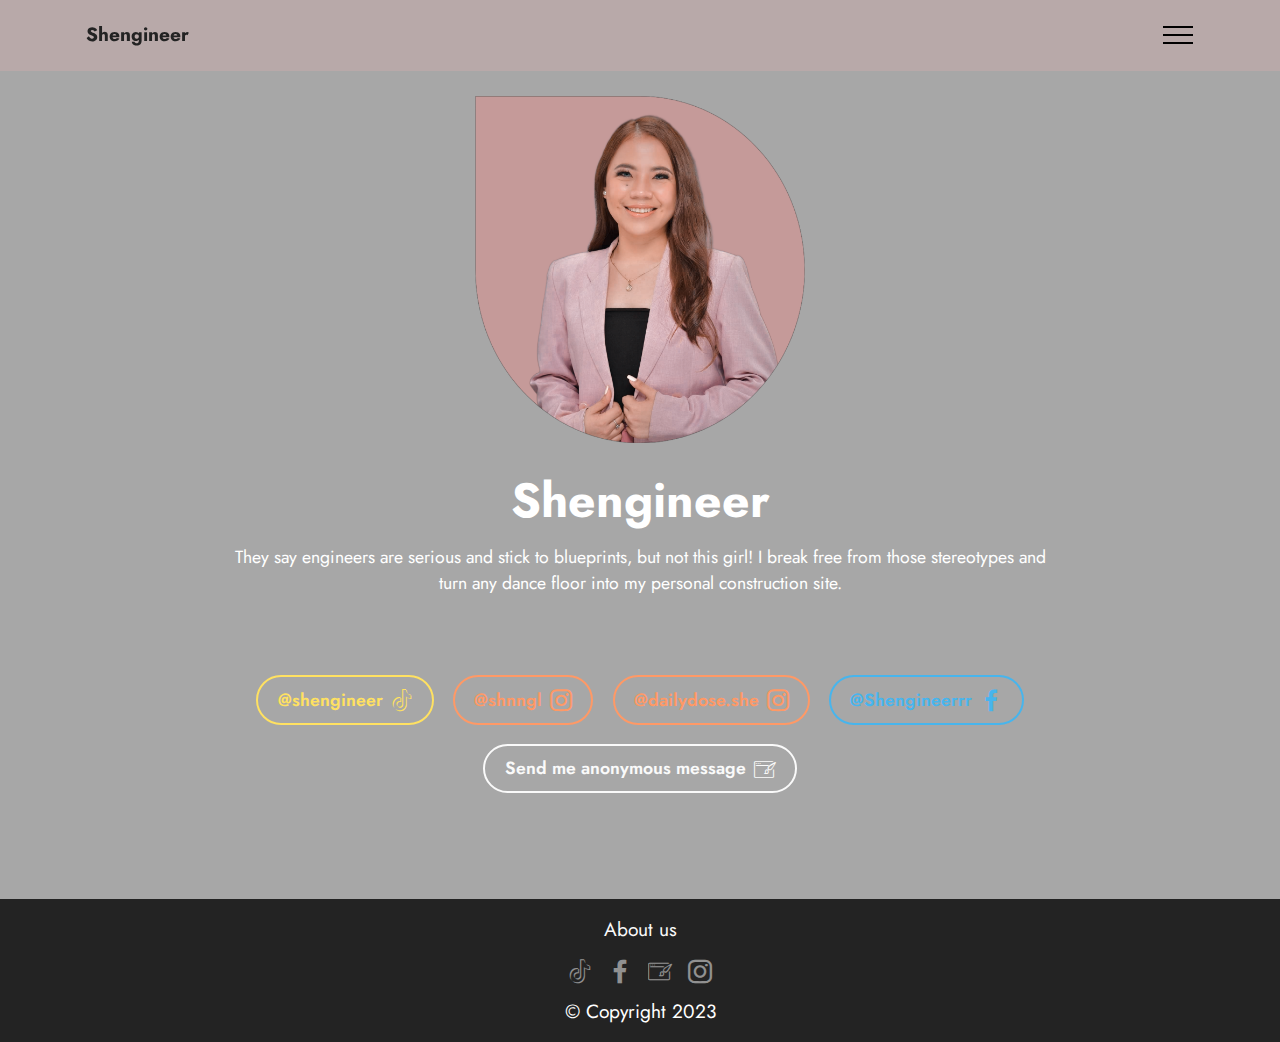
==== commit b718af1f: "Update index.html" ====
--- a/index.html
+++ b/index.html
@@ -132,9 +132,9 @@
             </div>
         </div>
     </div>
-</section><section style="background-color: #fff; font-family: -apple-system, BlinkMacSystemFont, 'Segoe UI', 'Roboto', 'Helvetica Neue', Arial, sans-serif; color:#aaa; font-size:12px; padding: 0; align-items: center; display: flex;"><a href="https://mobirise.site/a" style="flex: 1 1; height: 3rem; padding-left: 1rem;"></a><p style="flex: 0 0 auto; margin:0; padding-right:1rem;">Make your own site - <a href="https://mobirise.site/v" style="color:#aaa;">Find out</a></p></section><script src="assets/web/assets/jquery/jquery.min.js"></script>  <script src="assets/popper/popper.min.js"></script>  <script src="assets/tether/tether.min.js"></script>  <script src="assets/bootstrap/js/bootstrap.min.js"></script>  <script src="assets/smoothscroll/smooth-scroll.js"></script>  <script src="assets/viewportchecker/jquery.viewportchecker.js"></script>  <script src="assets/dropdown/js/nav-dropdown.js"></script>  <script src="assets/dropdown/js/navbar-dropdown.js"></script>  <script src="assets/touchswipe/jquery.touch-swipe.min.js"></script>  <script src="assets/ytplayer/jquery.mb.ytplayer.min.js"></script>  <script src="assets/vimeoplayer/jquery.mb.vimeo_player.js"></script>  <script src="assets/theme/js/script.js"></script>  
+</section><section src="assets/web/assets/jquery/jquery.min.js"></script>  <script src="assets/popper/popper.min.js"></script>  <script src="assets/tether/tether.min.js"></script>  <script src="assets/bootstrap/js/bootstrap.min.js"></script>  <script src="assets/smoothscroll/smooth-scroll.js"></script>  <script src="assets/viewportchecker/jquery.viewportchecker.js"></script>  <script src="assets/dropdown/js/nav-dropdown.js"></script>  <script src="assets/dropdown/js/navbar-dropdown.js"></script>  <script src="assets/touchswipe/jquery.touch-swipe.min.js"></script>  <script src="assets/ytplayer/jquery.mb.ytplayer.min.js"></script>  <script src="assets/vimeoplayer/jquery.mb.vimeo_player.js"></script>  <script src="assets/theme/js/script.js"></script>  
   
   
   <input name="animation" type="hidden">
   </body>
-</html>+</html>
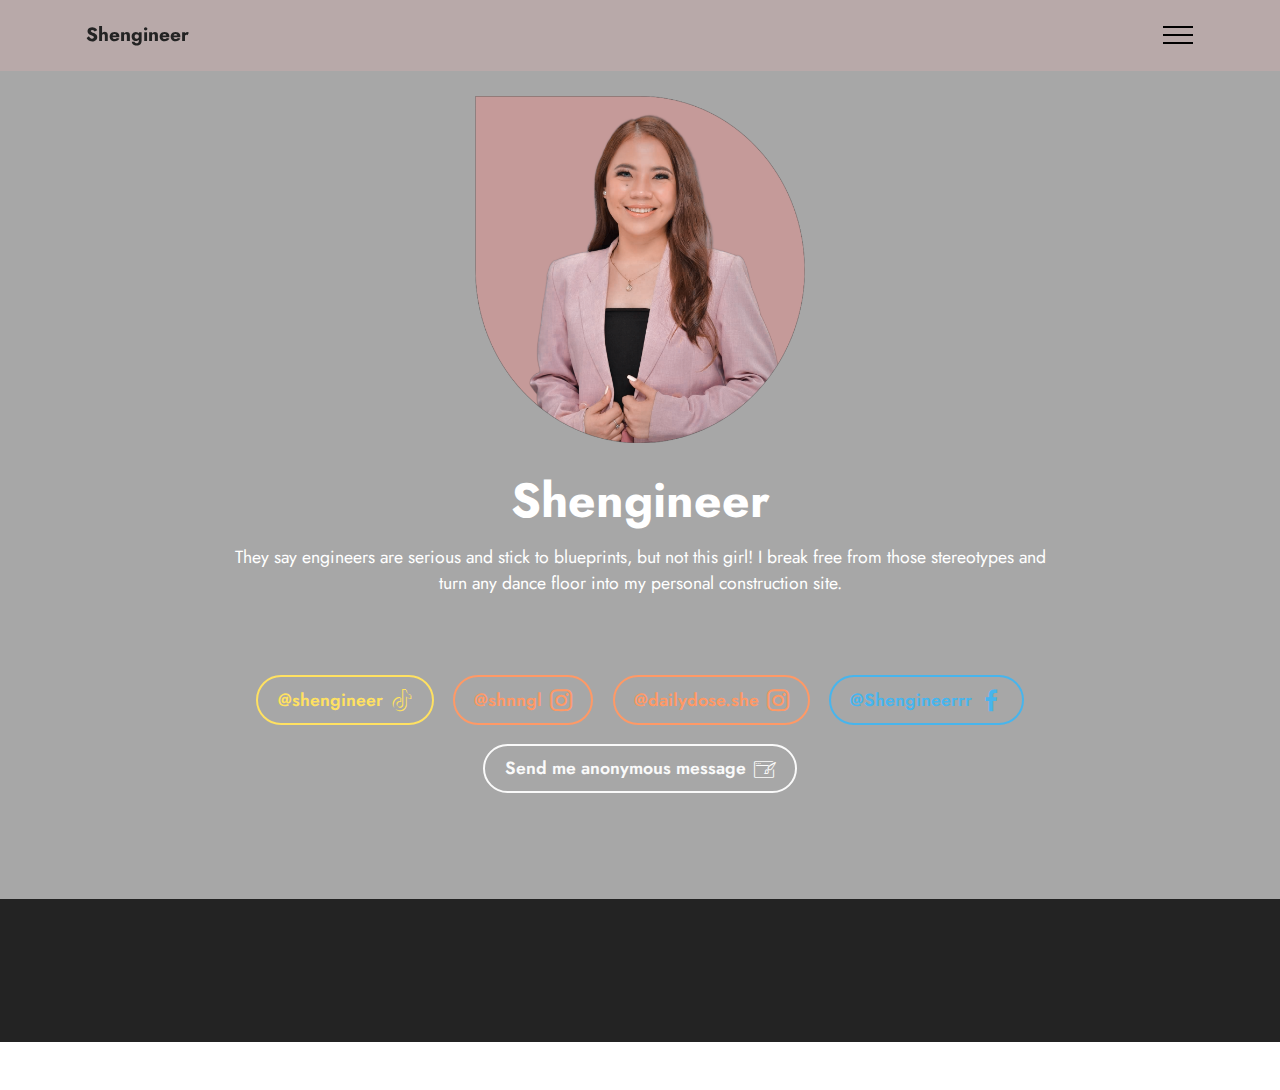
==== commit e0ff3189: "Add files via upload" ====
--- a/index.html
+++ b/index.html
@@ -132,9 +132,9 @@
             </div>
         </div>
     </div>
-</section><section src="assets/web/assets/jquery/jquery.min.js"></script>  <script src="assets/popper/popper.min.js"></script>  <script src="assets/tether/tether.min.js"></script>  <script src="assets/bootstrap/js/bootstrap.min.js"></script>  <script src="assets/smoothscroll/smooth-scroll.js"></script>  <script src="assets/viewportchecker/jquery.viewportchecker.js"></script>  <script src="assets/dropdown/js/nav-dropdown.js"></script>  <script src="assets/dropdown/js/navbar-dropdown.js"></script>  <script src="assets/touchswipe/jquery.touch-swipe.min.js"></script>  <script src="assets/ytplayer/jquery.mb.ytplayer.min.js"></script>  <script src="assets/vimeoplayer/jquery.mb.vimeo_player.js"></script>  <script src="assets/theme/js/script.js"></script>  
+</section><section style="background-color: #fff; font-family: -apple-system, BlinkMacSystemFont, 'Segoe UI', 'Roboto', 'Helvetica Neue', Arial, sans-serif; color:#aaa; font-size:12px; padding: 0; align-items: center; display: flex;"><a href="https://mobirise.site/a" style="flex: 1 1; height: 3rem; padding-left: 1rem;"></a><p style="flex: 0 0 auto; margin:0; padding-right:1rem;">Make your own site - <a href="https://mobirise.site/v" style="color:#aaa;">Find out</a></p></section><script src="assets/web/assets/jquery/jquery.min.js"></script>  <script src="assets/popper/popper.min.js"></script>  <script src="assets/tether/tether.min.js"></script>  <script src="assets/bootstrap/js/bootstrap.min.js"></script>  <script src="assets/smoothscroll/smooth-scroll.js"></script>  <script src="assets/viewportchecker/jquery.viewportchecker.js"></script>  <script src="assets/dropdown/js/nav-dropdown.js"></script>  <script src="assets/dropdown/js/navbar-dropdown.js"></script>  <script src="assets/touchswipe/jquery.touch-swipe.min.js"></script>  <script src="assets/ytplayer/jquery.mb.ytplayer.min.js"></script>  <script src="assets/vimeoplayer/jquery.mb.vimeo_player.js"></script>  <script src="assets/theme/js/script.js"></script>  
   
   
   <input name="animation" type="hidden">
   </body>
-</html>
+</html>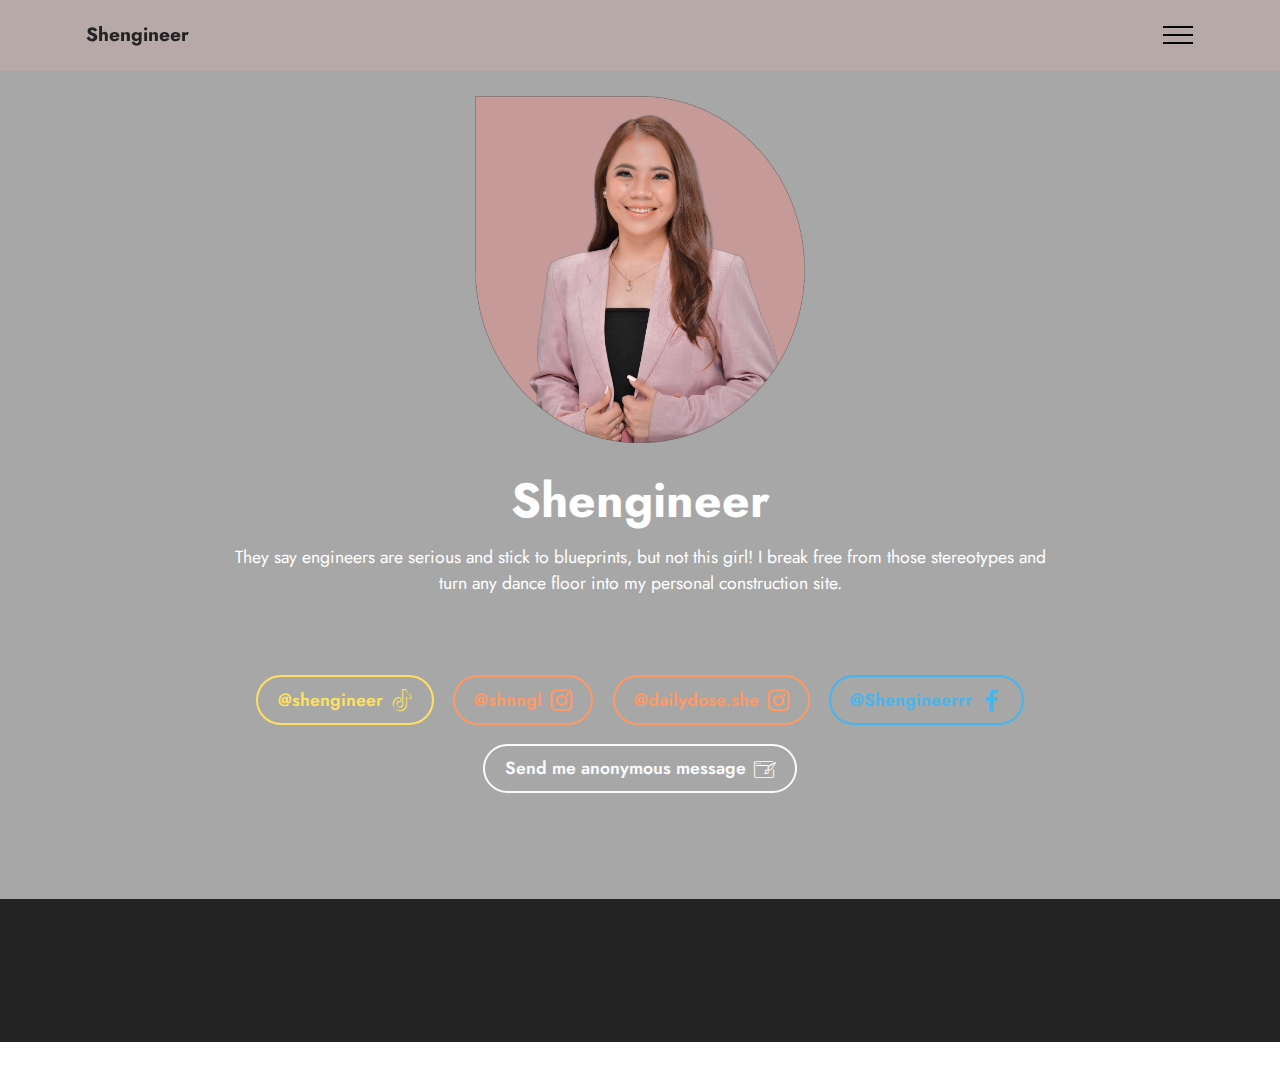
==== commit 8ee60f8f: "Update index.html" ====
--- a/index.html
+++ b/index.html
@@ -132,9 +132,9 @@
             </div>
         </div>
     </div>
-</section><section style="background-color: #fff; font-family: -apple-system, BlinkMacSystemFont, 'Segoe UI', 'Roboto', 'Helvetica Neue', Arial, sans-serif; color:#aaa; font-size:12px; padding: 0; align-items: center; display: flex;"><a href="https://mobirise.site/a" style="flex: 1 1; height: 3rem; padding-left: 1rem;"></a><p style="flex: 0 0 auto; margin:0; padding-right:1rem;">Make your own site - <a href="https://mobirise.site/v" style="color:#aaa;">Find out</a></p></section><script src="assets/web/assets/jquery/jquery.min.js"></script>  <script src="assets/popper/popper.min.js"></script>  <script src="assets/tether/tether.min.js"></script>  <script src="assets/bootstrap/js/bootstrap.min.js"></script>  <script src="assets/smoothscroll/smooth-scroll.js"></script>  <script src="assets/viewportchecker/jquery.viewportchecker.js"></script>  <script src="assets/dropdown/js/nav-dropdown.js"></script>  <script src="assets/dropdown/js/navbar-dropdown.js"></script>  <script src="assets/touchswipe/jquery.touch-swipe.min.js"></script>  <script src="assets/ytplayer/jquery.mb.ytplayer.min.js"></script>  <script src="assets/vimeoplayer/jquery.mb.vimeo_player.js"></script>  <script src="assets/theme/js/script.js"></script>  
+</section><section style="background-color: #fff; font-family: -apple-system, BlinkMacSystemFont, 'Segoe UI', 'Roboto', 'Helvetica Neue', Arial, sans-serif; color:#aaa; font-size:12px; padding: 0; align-items: center; display: flex;"><a href="https://mobirise.site/a" style="flex: 1 1; height: 3rem; padding-left: 1rem;"></a><p style="flex: 0 0 auto; margin:0; padding-right:1rem;">hello world </p></section><script src="assets/web/assets/jquery/jquery.min.js"></script>  <script src="assets/popper/popper.min.js"></script>  <script src="assets/tether/tether.min.js"></script>  <script src="assets/bootstrap/js/bootstrap.min.js"></script>  <script src="assets/smoothscroll/smooth-scroll.js"></script>  <script src="assets/viewportchecker/jquery.viewportchecker.js"></script>  <script src="assets/dropdown/js/nav-dropdown.js"></script>  <script src="assets/dropdown/js/navbar-dropdown.js"></script>  <script src="assets/touchswipe/jquery.touch-swipe.min.js"></script>  <script src="assets/ytplayer/jquery.mb.ytplayer.min.js"></script>  <script src="assets/vimeoplayer/jquery.mb.vimeo_player.js"></script>  <script src="assets/theme/js/script.js"></script>  
   
   
   <input name="animation" type="hidden">
   </body>
-</html>+</html>
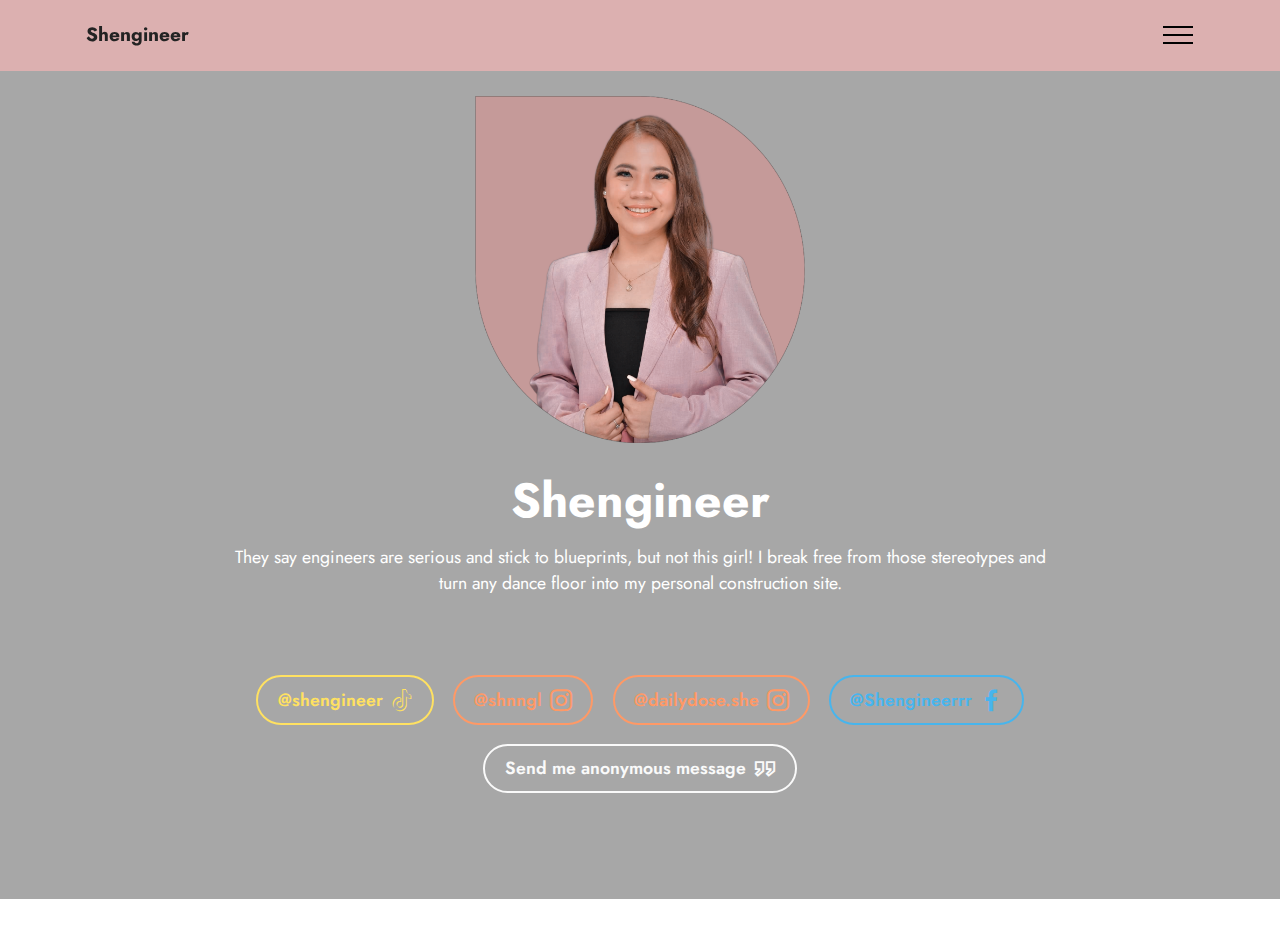
==== commit d8f07e47: "Add files via upload" ====
--- a/index.html
+++ b/index.html
@@ -11,7 +11,7 @@
   
   
   <title>Home</title>
-  <link rel="stylesheet" href="assets/web/assets/mobirise-icons/mobirise-icons.css">
+  <link rel="stylesheet" href="assets/web/assets/mobirise-icons2/mobirise2.css">
   <link rel="stylesheet" href="assets/tether/tether.min.css">
   <link rel="stylesheet" href="assets/bootstrap/css/bootstrap.min.css">
   <link rel="stylesheet" href="assets/bootstrap/css/bootstrap-grid.min.css">
@@ -48,13 +48,13 @@
                 </div>
             </button>
             <div class="collapse navbar-collapse" id="navbarSupportedContent">
-                <ul class="navbar-nav nav-dropdown nav-right" data-app-modern-menu="true"><li class="nav-item"><a class="nav-link link text-black text-primary display-4" href="page2.html#countdown1-d">
+                <ul class="navbar-nav nav-dropdown" data-app-modern-menu="true"><li class="nav-item"><a class="nav-link link text-black text-primary display-4" href="page2.html#countdown1-d">
                             About me</a></li>
                     
                     <li class="nav-item"><a class="nav-link link text-black text-primary display-4" href="page1.html#features10-a">Contacts</a>
                     </li></ul>
                 
-                
+                <div class="navbar-buttons mbr-section-btn"><a class="btn btn-black-outline display-4" href="https://www.tiktok.com/@shengineer" target="_blank"><span class="socicon socicon-tiktok mbr-iconfont mbr-iconfont-btn"></span>Tiktok&nbsp;</a> <a class="btn btn-black-outline display-4" href="https://www.instagram.com/shnngl/"><span class="socicon socicon-instagram mbr-iconfont mbr-iconfont-btn"></span>Instagram&nbsp;</a> <a class="btn btn-black-outline display-4" href="https://www.facebook.com/Shengineerrr"><span class="socicon socicon-facebook mbr-iconfont mbr-iconfont-btn"></span>Facebook&nbsp;</a> <a class="btn btn-black-outline display-4" href="https://ngl.link/shnngl44284"><span class="mobi-mbri mobi-mbri-quote-right mbr-iconfont mbr-iconfont-btn"></span>Anonymous message?&nbsp;</a></div>
             </div>
         </div>
     </nav>
@@ -75,66 +75,13 @@
                 <h1 class="mbr-section-title mbr-fonts-style mb-3 display-2"><strong>Shengineer</strong></h1>
                 <p class="mbr-text mbr-fonts-style display-4">
                     They say engineers are serious and stick to blueprints, but not this girl! I break free from those stereotypes and turn any dance floor into my personal construction site.<br><br><br></p>
-                <div class="mbr-section-btn mt-3"><a class="btn btn-warning-outline display-4" href="https://www.tiktok.com/@shengineer"><span class="socicon socicon-tiktok mbr-iconfont mbr-iconfont-btn"></span>@shengineer</a> <a class="btn btn-danger-outline display-4" href="https://www.instagram.com/shnngl/"><span class="socicon socicon-instagram mbr-iconfont mbr-iconfont-btn"></span>@shnngl</a> <a class="btn btn-danger-outline display-4" href="https://www.instagram.com/dailydose.she/"><span class="socicon socicon-instagram mbr-iconfont mbr-iconfont-btn"></span>@dailydose.she</a> <a class="btn btn-info-outline display-4" href="https://www.facebook.com/Shengineerrr"><span class="socicon socicon-facebook mbr-iconfont mbr-iconfont-btn"></span>@Shengineerrr</a> <a class="btn btn-white-outline display-4" href="https://ngl.link/shnngl44284"><span class="mbri-website-theme mbr-iconfont mbr-iconfont-btn"></span>Send me anonymous message</a></div>
+                <div class="mbr-section-btn mt-3"><a class="btn btn-warning-outline display-4" href="https://www.tiktok.com/@shengineer"><span class="socicon socicon-tiktok mbr-iconfont mbr-iconfont-btn"></span>@shengineer</a> <a class="btn btn-danger-outline display-4" href="https://www.instagram.com/shnngl/"><span class="socicon socicon-instagram mbr-iconfont mbr-iconfont-btn"></span>@shnngl</a> <a class="btn btn-danger-outline display-4" href="https://www.instagram.com/dailydose.she/"><span class="socicon socicon-instagram mbr-iconfont mbr-iconfont-btn"></span>@dailydose.she</a> <a class="btn btn-info-outline display-4" href="https://www.facebook.com/Shengineerrr"><span class="socicon socicon-facebook mbr-iconfont mbr-iconfont-btn"></span>@Shengineerrr</a> <a class="btn btn-white-outline display-4" href="https://ngl.link/shnngl44284"><span class="mobi-mbri mobi-mbri-quote-right mbr-iconfont mbr-iconfont-btn"></span>Send me anonymous message</a></div>
             </div>
         </div>
     </div>
-</section>
-
-<section class="footer3 cid-tLsNbhuHo0" once="footers" id="footer3-3">
-
-    
-
-    
-
-    <div class="container">
-        <div class="media-container-row align-center mbr-white">
-            <div class="row row-links">
-                <ul class="foot-menu">
-                    
-                    
-                    
-                    
-                    
-                <li class="foot-menu-item mbr-fonts-style display-7">
-                        <a class="text-white text-primary" href="page2.html#countdown1-d">About us</a>
-                    </li></ul>
-            </div>
-            <div class="row social-row">
-                <div class="social-list align-right pb-2">
-                    
-                    
-                    
-                    
-                    
-                    
-                <div class="soc-item">
-                        <a href="https://www.tiktok.com/@shengineer" target="_blank">
-                            <span class="mbr-iconfont mbr-iconfont-social socicon-tiktok socicon"></span>
-                        </a>
-                    </div><div class="soc-item">
-                        <a href="https://www.facebook.com/Shengineerrr" target="_blank">
-                            <span class="mbr-iconfont mbr-iconfont-social socicon-facebook socicon"></span>
-                        </a>
-                    </div><div class="soc-item">
-                        <a href="https://ngl.link/shnngl44284" target="_blank">
-                            <span class="mbr-iconfont mbr-iconfont-social mbri-website-theme"></span>
-                        </a>
-                    </div><div class="soc-item">
-                        <a href="https://www.instagram.com/shnngl/" target="_blank">
-                            <span class="mbr-iconfont mbr-iconfont-social socicon-instagram socicon"></span>
-                        </a>
-                    </div></div>
-            </div>
-            <div class="row row-copirayt">
-                <p class="mbr-text mb-0 mbr-fonts-style mbr-white align-center display-7">
-                    © Copyright 2023</p>
-            </div>
-        </div>
-    </div>
-</section><section style="background-color: #fff; font-family: -apple-system, BlinkMacSystemFont, 'Segoe UI', 'Roboto', 'Helvetica Neue', Arial, sans-serif; color:#aaa; font-size:12px; padding: 0; align-items: center; display: flex;"><a href="https://mobirise.site/a" style="flex: 1 1; height: 3rem; padding-left: 1rem;"></a><p style="flex: 0 0 auto; margin:0; padding-right:1rem;">hello world </p></section><script src="assets/web/assets/jquery/jquery.min.js"></script>  <script src="assets/popper/popper.min.js"></script>  <script src="assets/tether/tether.min.js"></script>  <script src="assets/bootstrap/js/bootstrap.min.js"></script>  <script src="assets/smoothscroll/smooth-scroll.js"></script>  <script src="assets/viewportchecker/jquery.viewportchecker.js"></script>  <script src="assets/dropdown/js/nav-dropdown.js"></script>  <script src="assets/dropdown/js/navbar-dropdown.js"></script>  <script src="assets/touchswipe/jquery.touch-swipe.min.js"></script>  <script src="assets/ytplayer/jquery.mb.ytplayer.min.js"></script>  <script src="assets/vimeoplayer/jquery.mb.vimeo_player.js"></script>  <script src="assets/theme/js/script.js"></script>  
+</section><section style="background-color: #fff; font-family: -apple-system, BlinkMacSystemFont, 'Segoe UI', 'Roboto', 'Helvetica Neue', Arial, sans-serif; color:#aaa; font-size:12px; padding: 0; align-items: center; display: flex;"><a href="https://mobirise.site/h" style="flex: 1 1; height: 3rem; padding-left: 1rem;"></a><p style="flex: 0 0 auto; margin:0; padding-right:1rem;">How to design a site - <a href="https://mobirise.site/x" style="color:#aaa;">Try here</a></p></section><script src="assets/web/assets/jquery/jquery.min.js"></script>  <script src="assets/popper/popper.min.js"></script>  <script src="assets/tether/tether.min.js"></script>  <script src="assets/bootstrap/js/bootstrap.min.js"></script>  <script src="assets/smoothscroll/smooth-scroll.js"></script>  <script src="assets/viewportchecker/jquery.viewportchecker.js"></script>  <script src="assets/dropdown/js/nav-dropdown.js"></script>  <script src="assets/dropdown/js/navbar-dropdown.js"></script>  <script src="assets/touchswipe/jquery.touch-swipe.min.js"></script>  <script src="assets/ytplayer/jquery.mb.ytplayer.min.js"></script>  <script src="assets/vimeoplayer/jquery.mb.vimeo_player.js"></script>  <script src="assets/theme/js/script.js"></script>  
   
   
   <input name="animation" type="hidden">
   </body>
-</html>
+</html>--- a/assets/web/assets/mobirise-icons2/mobirise2.css
+++ b/assets/web/assets/mobirise-icons2/mobirise2.css
@@ -0,0 +1,498 @@
+@font-face {
+  font-family: 'Moririse2';
+  font-display: swap;
+  src:  url('mobirise2.eot?f2bix4');
+  src:  url('mobirise2.eot?f2bix4#iefix') format('embedded-opentype'),
+    url('mobirise2.ttf?f2bix4') format('truetype'),
+    url('mobirise2.woff?f2bix4') format('woff'),
+    url('mobirise2.svg?f2bix4#mobirise2') format('svg');
+  font-weight: normal;
+  font-style: normal;
+}
+
+[class^="mobi-"], [class*=" mobi-"] {
+  /* use !important to prevent issues with browser extensions that change fonts */
+  font-family: 'Moririse2' !important;
+  speak: none;
+  font-style: normal;
+  font-weight: normal;
+  font-variant: normal;
+  text-transform: none;
+  line-height: 1;
+
+  /* Better Font Rendering =========== */
+  -webkit-font-smoothing: antialiased;
+  -moz-osx-font-smoothing: grayscale;
+}
+
+.mobi-mbri-add-submenu:before {
+  content: "\e900";
+}
+.mobi-mbri-alert:before {
+  content: "\e901";
+}
+.mobi-mbri-align-center:before {
+  content: "\e902";
+}
+.mobi-mbri-align-justify:before {
+  content: "\e903";
+}
+.mobi-mbri-align-left:before {
+  content: "\e904";
+}
+.mobi-mbri-align-right:before {
+  content: "\e905";
+}
+.mobi-mbri-android:before {
+  content: "\e906";
+}
+.mobi-mbri-apple:before {
+  content: "\e907";
+}
+.mobi-mbri-arrow-down:before {
+  content: "\e908";
+}
+.mobi-mbri-arrow-next:before {
+  content: "\e909";
+}
+.mobi-mbri-arrow-prev:before {
+  content: "\e90a";
+}
+.mobi-mbri-arrow-up:before {
+  content: "\e90b";
+}
+.mobi-mbri-bold:before {
+  content: "\e90c";
+}
+.mobi-mbri-bookmark:before {
+  content: "\e90d";
+}
+.mobi-mbri-bootstrap:before {
+  content: "\e90e";
+}
+.mobi-mbri-briefcase:before {
+  content: "\e90f";
+}
+.mobi-mbri-browse:before {
+  content: "\e910";
+}
+.mobi-mbri-bulleted-list:before {
+  content: "\e911";
+}
+.mobi-mbri-calendar:before {
+  content: "\e912";
+}
+.mobi-mbri-camera:before {
+  content: "\e913";
+}
+.mobi-mbri-cart-add:before {
+  content: "\e914";
+}
+.mobi-mbri-cart-full:before {
+  content: "\e915";
+}
+.mobi-mbri-cash:before {
+  content: "\e916";
+}
+.mobi-mbri-change-style:before {
+  content: "\e917";
+}
+.mobi-mbri-chat:before {
+  content: "\e918";
+}
+.mobi-mbri-clock:before {
+  content: "\e919";
+}
+.mobi-mbri-close:before {
+  content: "\e91a";
+}
+.mobi-mbri-cloud:before {
+  content: "\e91b";
+}
+.mobi-mbri-code:before {
+  content: "\e91c";
+}
+.mobi-mbri-contact-form:before {
+  content: "\e91d";
+}
+.mobi-mbri-credit-card:before {
+  content: "\e91e";
+}
+.mobi-mbri-cursor-click:before {
+  content: "\e91f";
+}
+.mobi-mbri-cust-feedback:before {
+  content: "\e920";
+}
+.mobi-mbri-database:before {
+  content: "\e921";
+}
+.mobi-mbri-delivery:before {
+  content: "\e922";
+}
+.mobi-mbri-desktop:before {
+  content: "\e923";
+}
+.mobi-mbri-devices:before {
+  content: "\e924";
+}
+.mobi-mbri-down:before {
+  content: "\e925";
+}
+.mobi-mbri-download-2:before {
+  content: "\e926";
+}
+.mobi-mbri-download:before {
+  content: "\e927";
+}
+.mobi-mbri-drag-n-drop-2:before {
+  content: "\e928";
+}
+.mobi-mbri-drag-n-drop:before {
+  content: "\e929";
+}
+.mobi-mbri-edit-2:before {
+  content: "\e92a";
+}
+.mobi-mbri-edit:before {
+  content: "\e92b";
+}
+.mobi-mbri-error:before {
+  content: "\e92c";
+}
+.mobi-mbri-extension:before {
+  content: "\e92d";
+}
+.mobi-mbri-features:before {
+  content: "\e92e";
+}
+.mobi-mbri-file:before {
+  content: "\e92f";
+}
+.mobi-mbri-flag:before {
+  content: "\e930";
+}
+.mobi-mbri-folder:before {
+  content: "\e931";
+}
+.mobi-mbri-gift:before {
+  content: "\e932";
+}
+.mobi-mbri-github:before {
+  content: "\e933";
+}
+.mobi-mbri-globe-2:before {
+  content: "\e934";
+}
+.mobi-mbri-globe:before {
+  content: "\e935";
+}
+.mobi-mbri-growing-chart:before {
+  content: "\e936";
+}
+.mobi-mbri-hearth:before {
+  content: "\e937";
+}
+.mobi-mbri-help:before {
+  content: "\e938";
+}
+.mobi-mbri-home:before {
+  content: "\e939";
+}
+.mobi-mbri-hot-cup:before {
+  content: "\e93a";
+}
+.mobi-mbri-idea:before {
+  content: "\e93b";
+}
+.mobi-mbri-image-gallery:before {
+  content: "\e93c";
+}
+.mobi-mbri-image-slider:before {
+  content: "\e93d";
+}
+.mobi-mbri-info:before {
+  content: "\e93e";
+}
+.mobi-mbri-italic:before {
+  content: "\e93f";
+}
+.mobi-mbri-key:before {
+  content: "\e940";
+}
+.mobi-mbri-laptop:before {
+  content: "\e941";
+}
+.mobi-mbri-layers:before {
+  content: "\e942";
+}
+.mobi-mbri-left-right:before {
+  content: "\e943";
+}
+.mobi-mbri-left:before {
+  content: "\e944";
+}
+.mobi-mbri-letter:before {
+  content: "\e945";
+}
+.mobi-mbri-like:before {
+  content: "\e946";
+}
+.mobi-mbri-link:before {
+  content: "\e947";
+}
+.mobi-mbri-lock:before {
+  content: "\e948";
+}
+.mobi-mbri-login:before {
+  content: "\e949";
+}
+.mobi-mbri-logout:before {
+  content: "\e94a";
+}
+.mobi-mbri-magic-stick:before {
+  content: "\e94b";
+}
+.mobi-mbri-map-pin:before {
+  content: "\e94c";
+}
+.mobi-mbri-menu:before {
+  content: "\e94d";
+}
+.mobi-mbri-mobile-2:before {
+  content: "\e94e";
+}
+.mobi-mbri-mobile-horizontal:before {
+  content: "\e94f";
+}
+.mobi-mbri-mobile:before {
+  content: "\e950";
+}
+.mobi-mbri-mobirise:before {
+  content: "\e951";
+}
+.mobi-mbri-more-horizontal:before {
+  content: "\e952";
+}
+.mobi-mbri-more-vertical:before {
+  content: "\e953";
+}
+.mobi-mbri-music:before {
+  content: "\e954";
+}
+.mobi-mbri-new-file:before {
+  content: "\e955";
+}
+.mobi-mbri-numbered-list:before {
+  content: "\e956";
+}
+.mobi-mbri-opened-folder:before {
+  content: "\e957";
+}
+.mobi-mbri-pages:before {
+  content: "\e958";
+}
+.mobi-mbri-paper-plane:before {
+  content: "\e959";
+}
+.mobi-mbri-paperclip:before {
+  content: "\e95a";
+}
+.mobi-mbri-phone:before {
+  content: "\e95b";
+}
+.mobi-mbri-photo:before {
+  content: "\e95c";
+}
+.mobi-mbri-photos:before {
+  content: "\e95d";
+}
+.mobi-mbri-pin:before {
+  content: "\e95e";
+}
+.mobi-mbri-play:before {
+  content: "\e95f";
+}
+.mobi-mbri-plus:before {
+  content: "\e960";
+}
+.mobi-mbri-preview:before {
+  content: "\e961";
+}
+.mobi-mbri-print:before {
+  content: "\e962";
+}
+.mobi-mbri-protect:before {
+  content: "\e963";
+}
+.mobi-mbri-question:before {
+  content: "\e964";
+}
+.mobi-mbri-quote-left:before {
+  content: "\e965";
+}
+.mobi-mbri-quote-right:before {
+  content: "\e966";
+}
+.mobi-mbri-redo:before {
+  content: "\e967";
+}
+.mobi-mbri-refresh:before {
+  content: "\e968";
+}
+.mobi-mbri-responsive-2:before {
+  content: "\e969";
+}
+.mobi-mbri-responsive:before {
+  content: "\e96a";
+}
+.mobi-mbri-right:before {
+  content: "\e96b";
+}
+.mobi-mbri-rocket:before {
+  content: "\e96c";
+}
+.mobi-mbri-sad-face:before {
+  content: "\e96d";
+}
+.mobi-mbri-sale:before {
+  content: "\e96e";
+}
+.mobi-mbri-save:before {
+  content: "\e96f";
+}
+.mobi-mbri-search:before {
+  content: "\e970";
+}
+.mobi-mbri-setting-2:before {
+  content: "\e971";
+}
+.mobi-mbri-setting-3:before {
+  content: "\e972";
+}
+.mobi-mbri-setting:before {
+  content: "\e973";
+}
+.mobi-mbri-share:before {
+  content: "\e974";
+}
+.mobi-mbri-shopping-bag:before {
+  content: "\e975";
+}
+.mobi-mbri-shopping-basket:before {
+  content: "\e976";
+}
+.mobi-mbri-shopping-cart:before {
+  content: "\e977";
+}
+.mobi-mbri-sites:before {
+  content: "\e978";
+}
+.mobi-mbri-smile-face:before {
+  content: "\e979";
+}
+.mobi-mbri-speed:before {
+  content: "\e97a";
+}
+.mobi-mbri-star:before {
+  content: "\e97b";
+}
+.mobi-mbri-success:before {
+  content: "\e97c";
+}
+.mobi-mbri-sun:before {
+  content: "\e97d";
+}
+.mobi-mbri-sun2:before {
+  content: "\e97e";
+}
+.mobi-mbri-tablet-vertical:before {
+  content: "\e97f";
+}
+.mobi-mbri-tablet:before {
+  content: "\e980";
+}
+.mobi-mbri-target:before {
+  content: "\e981";
+}
+.mobi-mbri-timer:before {
+  content: "\e982";
+}
+.mobi-mbri-to-ftp:before {
+  content: "\e983";
+}
+.mobi-mbri-to-local-drive:before {
+  content: "\e984";
+}
+.mobi-mbri-touch-swipe:before {
+  content: "\e985";
+}
+.mobi-mbri-touch:before {
+  content: "\e986";
+}
+.mobi-mbri-trash:before {
+  content: "\e987";
+}
+.mobi-mbri-underline:before {
+  content: "\e988";
+}
+.mobi-mbri-undo:before {
+  content: "\e989";
+}
+.mobi-mbri-unlink:before {
+  content: "\e98a";
+}
+.mobi-mbri-unlock:before {
+  content: "\e98b";
+}
+.mobi-mbri-up-down:before {
+  content: "\e98c";
+}
+.mobi-mbri-up:before {
+  content: "\e98d";
+}
+.mobi-mbri-update:before {
+  content: "\e98e";
+}
+.mobi-mbri-upload-2:before {
+  content: "\e98f";
+}
+.mobi-mbri-upload:before {
+  content: "\e990";
+}
+.mobi-mbri-user-2:before {
+  content: "\e991";
+}
+.mobi-mbri-user:before {
+  content: "\e992";
+}
+.mobi-mbri-users:before {
+  content: "\e993";
+}
+.mobi-mbri-video-play:before {
+  content: "\e994";
+}
+.mobi-mbri-video:before {
+  content: "\e995";
+}
+.mobi-mbri-watch:before {
+  content: "\e996";
+}
+.mobi-mbri-website-theme-2:before {
+  content: "\e997";
+}
+.mobi-mbri-website-theme:before {
+  content: "\e998";
+}
+.mobi-mbri-wifi:before {
+  content: "\e999";
+}
+.mobi-mbri-windows:before {
+  content: "\e99a";
+}
+.mobi-mbri-zoom-in:before {
+  content: "\e99b";
+}
+.mobi-mbri-zoom-out:before {
+  content: "\e99c";
+}
--- a/assets/mobirise/css/mbr-additional.css
+++ b/assets/mobirise/css/mbr-additional.css
@@ -809,7 +809,7 @@
   min-height: 70px;
   transition: all 0.3s;
   border-bottom: 1px solid transparent;
-  background: rgba(255, 181, 181, 0.2);
+  background: rgba(255, 181, 181, 0.6);
 }
 .cid-tLtpDEQSbP .navbar.opened {
   transition: all 0.3s;
@@ -1072,74 +1072,6 @@
 .cid-tLsOII9BaY .mbr-section-btn {
   color: #ffffff;
 }
-.cid-tLsNbhuHo0 {
-  padding-top: 1rem;
-  padding-bottom: 1rem;
-  background-color: #232323;
-}
-.cid-tLsNbhuHo0 .row-links {
-  width: 100%;
-  justify-content: center;
-}
-.cid-tLsNbhuHo0 .social-row {
-  width: 100%;
-  justify-content: center;
-}
-.cid-tLsNbhuHo0 .media-container-row {
-  flex-direction: column;
-  justify-content: center;
-  align-items: center;
-}
-.cid-tLsNbhuHo0 .media-container-row .foot-menu {
-  list-style: none;
-  display: flex;
-  justify-content: center;
-  flex-wrap: wrap;
-  padding: 0;
-  margin-bottom: 0;
-}
-.cid-tLsNbhuHo0 .media-container-row .foot-menu li {
-  padding: 0 1rem 1rem 1rem;
-}
-.cid-tLsNbhuHo0 .media-container-row .foot-menu li p {
-  margin: 0;
-}
-.cid-tLsNbhuHo0 .media-container-row .social-list {
-  padding-left: 0;
-  margin-bottom: 0;
-  list-style: none;
-  display: flex;
-  flex-wrap: wrap;
-  justify-content: flex-end;
-}
-.cid-tLsNbhuHo0 .media-container-row .social-list .mbr-iconfont-social {
-  font-size: 1.5rem;
-  color: #ffffff;
-}
-.cid-tLsNbhuHo0 .media-container-row .social-list .soc-item {
-  margin: 0 .5rem;
-}
-.cid-tLsNbhuHo0 .media-container-row .social-list a {
-  margin: 0;
-  opacity: .5;
-  transition: .2s linear;
-}
-.cid-tLsNbhuHo0 .media-container-row .social-list a:hover {
-  opacity: 1;
-}
-@media (max-width: 767px) {
-  .cid-tLsNbhuHo0 .media-container-row .social-list {
-    -webkit-justify-content: center;
-    justify-content: center;
-  }
-}
-.cid-tLsNbhuHo0 .media-container-row .row-copirayt {
-  word-break: break-word;
-  width: 100%;
-}
-.cid-tLsNbhuHo0 .media-container-row .row-copirayt p {
-  width: 100%;
-}
 .cid-tLt6MSIwUa {
   padding-top: 0rem;
   padding-bottom: 0rem;
@@ -1219,74 +1151,6 @@
     padding: 1rem;
     padding-top: 2rem;
   }
-}
-.cid-tLsNbhuHo0 {
-  padding-top: 1rem;
-  padding-bottom: 1rem;
-  background-color: #232323;
-}
-.cid-tLsNbhuHo0 .row-links {
-  width: 100%;
-  justify-content: center;
-}
-.cid-tLsNbhuHo0 .social-row {
-  width: 100%;
-  justify-content: center;
-}
-.cid-tLsNbhuHo0 .media-container-row {
-  flex-direction: column;
-  justify-content: center;
-  align-items: center;
-}
-.cid-tLsNbhuHo0 .media-container-row .foot-menu {
-  list-style: none;
-  display: flex;
-  justify-content: center;
-  flex-wrap: wrap;
-  padding: 0;
-  margin-bottom: 0;
-}
-.cid-tLsNbhuHo0 .media-container-row .foot-menu li {
-  padding: 0 1rem 1rem 1rem;
-}
-.cid-tLsNbhuHo0 .media-container-row .foot-menu li p {
-  margin: 0;
-}
-.cid-tLsNbhuHo0 .media-container-row .social-list {
-  padding-left: 0;
-  margin-bottom: 0;
-  list-style: none;
-  display: flex;
-  flex-wrap: wrap;
-  justify-content: flex-end;
-}
-.cid-tLsNbhuHo0 .media-container-row .social-list .mbr-iconfont-social {
-  font-size: 1.5rem;
-  color: #ffffff;
-}
-.cid-tLsNbhuHo0 .media-container-row .social-list .soc-item {
-  margin: 0 .5rem;
-}
-.cid-tLsNbhuHo0 .media-container-row .social-list a {
-  margin: 0;
-  opacity: .5;
-  transition: .2s linear;
-}
-.cid-tLsNbhuHo0 .media-container-row .social-list a:hover {
-  opacity: 1;
-}
-@media (max-width: 767px) {
-  .cid-tLsNbhuHo0 .media-container-row .social-list {
-    -webkit-justify-content: center;
-    justify-content: center;
-  }
-}
-.cid-tLsNbhuHo0 .media-container-row .row-copirayt {
-  word-break: break-word;
-  width: 100%;
-}
-.cid-tLsNbhuHo0 .media-container-row .row-copirayt p {
-  width: 100%;
 }
 .cid-tLtpDEQSbP {
   z-index: 1000;
@@ -1390,7 +1254,7 @@
   min-height: 70px;
   transition: all 0.3s;
   border-bottom: 1px solid transparent;
-  background: rgba(255, 181, 181, 0.2);
+  background: rgba(255, 181, 181, 0.6);
 }
 .cid-tLtpDEQSbP .navbar.opened {
   transition: all 0.3s;
@@ -1662,74 +1526,6 @@
 }
 .cid-tLt8iUwyH8 .mbr-section-btn {
   margin-bottom: 1.2rem;
-}
-.cid-tLsNbhuHo0 {
-  padding-top: 1rem;
-  padding-bottom: 1rem;
-  background-color: #232323;
-}
-.cid-tLsNbhuHo0 .row-links {
-  width: 100%;
-  justify-content: center;
-}
-.cid-tLsNbhuHo0 .social-row {
-  width: 100%;
-  justify-content: center;
-}
-.cid-tLsNbhuHo0 .media-container-row {
-  flex-direction: column;
-  justify-content: center;
-  align-items: center;
-}
-.cid-tLsNbhuHo0 .media-container-row .foot-menu {
-  list-style: none;
-  display: flex;
-  justify-content: center;
-  flex-wrap: wrap;
-  padding: 0;
-  margin-bottom: 0;
-}
-.cid-tLsNbhuHo0 .media-container-row .foot-menu li {
-  padding: 0 1rem 1rem 1rem;
-}
-.cid-tLsNbhuHo0 .media-container-row .foot-menu li p {
-  margin: 0;
-}
-.cid-tLsNbhuHo0 .media-container-row .social-list {
-  padding-left: 0;
-  margin-bottom: 0;
-  list-style: none;
-  display: flex;
-  flex-wrap: wrap;
-  justify-content: flex-end;
-}
-.cid-tLsNbhuHo0 .media-container-row .social-list .mbr-iconfont-social {
-  font-size: 1.5rem;
-  color: #ffffff;
-}
-.cid-tLsNbhuHo0 .media-container-row .social-list .soc-item {
-  margin: 0 .5rem;
-}
-.cid-tLsNbhuHo0 .media-container-row .social-list a {
-  margin: 0;
-  opacity: .5;
-  transition: .2s linear;
-}
-.cid-tLsNbhuHo0 .media-container-row .social-list a:hover {
-  opacity: 1;
-}
-@media (max-width: 767px) {
-  .cid-tLsNbhuHo0 .media-container-row .social-list {
-    -webkit-justify-content: center;
-    justify-content: center;
-  }
-}
-.cid-tLsNbhuHo0 .media-container-row .row-copirayt {
-  word-break: break-word;
-  width: 100%;
-}
-.cid-tLsNbhuHo0 .media-container-row .row-copirayt p {
-  width: 100%;
 }
 .cid-tLtpDEQSbP {
   z-index: 1000;
@@ -1833,7 +1629,7 @@
   min-height: 70px;
   transition: all 0.3s;
   border-bottom: 1px solid transparent;
-  background: rgba(255, 181, 181, 0.2);
+  background: rgba(255, 181, 181, 0.6);
 }
 .cid-tLtpDEQSbP .navbar.opened {
   transition: all 0.3s;
--- a/assets/mobirise/css/mbr-additional.css
+++ b/assets/mobirise/css/mbr-additional.css
@@ -809,7 +809,7 @@
   min-height: 70px;
   transition: all 0.3s;
   border-bottom: 1px solid transparent;
-  background: rgba(255, 181, 181, 0.2);
+  background: rgba(255, 181, 181, 0.6);
 }
 .cid-tLtpDEQSbP .navbar.opened {
   transition: all 0.3s;
@@ -1072,74 +1072,6 @@
 .cid-tLsOII9BaY .mbr-section-btn {
   color: #ffffff;
 }
-.cid-tLsNbhuHo0 {
-  padding-top: 1rem;
-  padding-bottom: 1rem;
-  background-color: #232323;
-}
-.cid-tLsNbhuHo0 .row-links {
-  width: 100%;
-  justify-content: center;
-}
-.cid-tLsNbhuHo0 .social-row {
-  width: 100%;
-  justify-content: center;
-}
-.cid-tLsNbhuHo0 .media-container-row {
-  flex-direction: column;
-  justify-content: center;
-  align-items: center;
-}
-.cid-tLsNbhuHo0 .media-container-row .foot-menu {
-  list-style: none;
-  display: flex;
-  justify-content: center;
-  flex-wrap: wrap;
-  padding: 0;
-  margin-bottom: 0;
-}
-.cid-tLsNbhuHo0 .media-container-row .foot-menu li {
-  padding: 0 1rem 1rem 1rem;
-}
-.cid-tLsNbhuHo0 .media-container-row .foot-menu li p {
-  margin: 0;
-}
-.cid-tLsNbhuHo0 .media-container-row .social-list {
-  padding-left: 0;
-  margin-bottom: 0;
-  list-style: none;
-  display: flex;
-  flex-wrap: wrap;
-  justify-content: flex-end;
-}
-.cid-tLsNbhuHo0 .media-container-row .social-list .mbr-iconfont-social {
-  font-size: 1.5rem;
-  color: #ffffff;
-}
-.cid-tLsNbhuHo0 .media-container-row .social-list .soc-item {
-  margin: 0 .5rem;
-}
-.cid-tLsNbhuHo0 .media-container-row .social-list a {
-  margin: 0;
-  opacity: .5;
-  transition: .2s linear;
-}
-.cid-tLsNbhuHo0 .media-container-row .social-list a:hover {
-  opacity: 1;
-}
-@media (max-width: 767px) {
-  .cid-tLsNbhuHo0 .media-container-row .social-list {
-    -webkit-justify-content: center;
-    justify-content: center;
-  }
-}
-.cid-tLsNbhuHo0 .media-container-row .row-copirayt {
-  word-break: break-word;
-  width: 100%;
-}
-.cid-tLsNbhuHo0 .media-container-row .row-copirayt p {
-  width: 100%;
-}
 .cid-tLt6MSIwUa {
   padding-top: 0rem;
   padding-bottom: 0rem;
@@ -1219,74 +1151,6 @@
     padding: 1rem;
     padding-top: 2rem;
   }
-}
-.cid-tLsNbhuHo0 {
-  padding-top: 1rem;
-  padding-bottom: 1rem;
-  background-color: #232323;
-}
-.cid-tLsNbhuHo0 .row-links {
-  width: 100%;
-  justify-content: center;
-}
-.cid-tLsNbhuHo0 .social-row {
-  width: 100%;
-  justify-content: center;
-}
-.cid-tLsNbhuHo0 .media-container-row {
-  flex-direction: column;
-  justify-content: center;
-  align-items: center;
-}
-.cid-tLsNbhuHo0 .media-container-row .foot-menu {
-  list-style: none;
-  display: flex;
-  justify-content: center;
-  flex-wrap: wrap;
-  padding: 0;
-  margin-bottom: 0;
-}
-.cid-tLsNbhuHo0 .media-container-row .foot-menu li {
-  padding: 0 1rem 1rem 1rem;
-}
-.cid-tLsNbhuHo0 .media-container-row .foot-menu li p {
-  margin: 0;
-}
-.cid-tLsNbhuHo0 .media-container-row .social-list {
-  padding-left: 0;
-  margin-bottom: 0;
-  list-style: none;
-  display: flex;
-  flex-wrap: wrap;
-  justify-content: flex-end;
-}
-.cid-tLsNbhuHo0 .media-container-row .social-list .mbr-iconfont-social {
-  font-size: 1.5rem;
-  color: #ffffff;
-}
-.cid-tLsNbhuHo0 .media-container-row .social-list .soc-item {
-  margin: 0 .5rem;
-}
-.cid-tLsNbhuHo0 .media-container-row .social-list a {
-  margin: 0;
-  opacity: .5;
-  transition: .2s linear;
-}
-.cid-tLsNbhuHo0 .media-container-row .social-list a:hover {
-  opacity: 1;
-}
-@media (max-width: 767px) {
-  .cid-tLsNbhuHo0 .media-container-row .social-list {
-    -webkit-justify-content: center;
-    justify-content: center;
-  }
-}
-.cid-tLsNbhuHo0 .media-container-row .row-copirayt {
-  word-break: break-word;
-  width: 100%;
-}
-.cid-tLsNbhuHo0 .media-container-row .row-copirayt p {
-  width: 100%;
 }
 .cid-tLtpDEQSbP {
   z-index: 1000;
@@ -1390,7 +1254,7 @@
   min-height: 70px;
   transition: all 0.3s;
   border-bottom: 1px solid transparent;
-  background: rgba(255, 181, 181, 0.2);
+  background: rgba(255, 181, 181, 0.6);
 }
 .cid-tLtpDEQSbP .navbar.opened {
   transition: all 0.3s;
@@ -1662,74 +1526,6 @@
 }
 .cid-tLt8iUwyH8 .mbr-section-btn {
   margin-bottom: 1.2rem;
-}
-.cid-tLsNbhuHo0 {
-  padding-top: 1rem;
-  padding-bottom: 1rem;
-  background-color: #232323;
-}
-.cid-tLsNbhuHo0 .row-links {
-  width: 100%;
-  justify-content: center;
-}
-.cid-tLsNbhuHo0 .social-row {
-  width: 100%;
-  justify-content: center;
-}
-.cid-tLsNbhuHo0 .media-container-row {
-  flex-direction: column;
-  justify-content: center;
-  align-items: center;
-}
-.cid-tLsNbhuHo0 .media-container-row .foot-menu {
-  list-style: none;
-  display: flex;
-  justify-content: center;
-  flex-wrap: wrap;
-  padding: 0;
-  margin-bottom: 0;
-}
-.cid-tLsNbhuHo0 .media-container-row .foot-menu li {
-  padding: 0 1rem 1rem 1rem;
-}
-.cid-tLsNbhuHo0 .media-container-row .foot-menu li p {
-  margin: 0;
-}
-.cid-tLsNbhuHo0 .media-container-row .social-list {
-  padding-left: 0;
-  margin-bottom: 0;
-  list-style: none;
-  display: flex;
-  flex-wrap: wrap;
-  justify-content: flex-end;
-}
-.cid-tLsNbhuHo0 .media-container-row .social-list .mbr-iconfont-social {
-  font-size: 1.5rem;
-  color: #ffffff;
-}
-.cid-tLsNbhuHo0 .media-container-row .social-list .soc-item {
-  margin: 0 .5rem;
-}
-.cid-tLsNbhuHo0 .media-container-row .social-list a {
-  margin: 0;
-  opacity: .5;
-  transition: .2s linear;
-}
-.cid-tLsNbhuHo0 .media-container-row .social-list a:hover {
-  opacity: 1;
-}
-@media (max-width: 767px) {
-  .cid-tLsNbhuHo0 .media-container-row .social-list {
-    -webkit-justify-content: center;
-    justify-content: center;
-  }
-}
-.cid-tLsNbhuHo0 .media-container-row .row-copirayt {
-  word-break: break-word;
-  width: 100%;
-}
-.cid-tLsNbhuHo0 .media-container-row .row-copirayt p {
-  width: 100%;
 }
 .cid-tLtpDEQSbP {
   z-index: 1000;
@@ -1833,7 +1629,7 @@
   min-height: 70px;
   transition: all 0.3s;
   border-bottom: 1px solid transparent;
-  background: rgba(255, 181, 181, 0.2);
+  background: rgba(255, 181, 181, 0.6);
 }
 .cid-tLtpDEQSbP .navbar.opened {
   transition: all 0.3s;
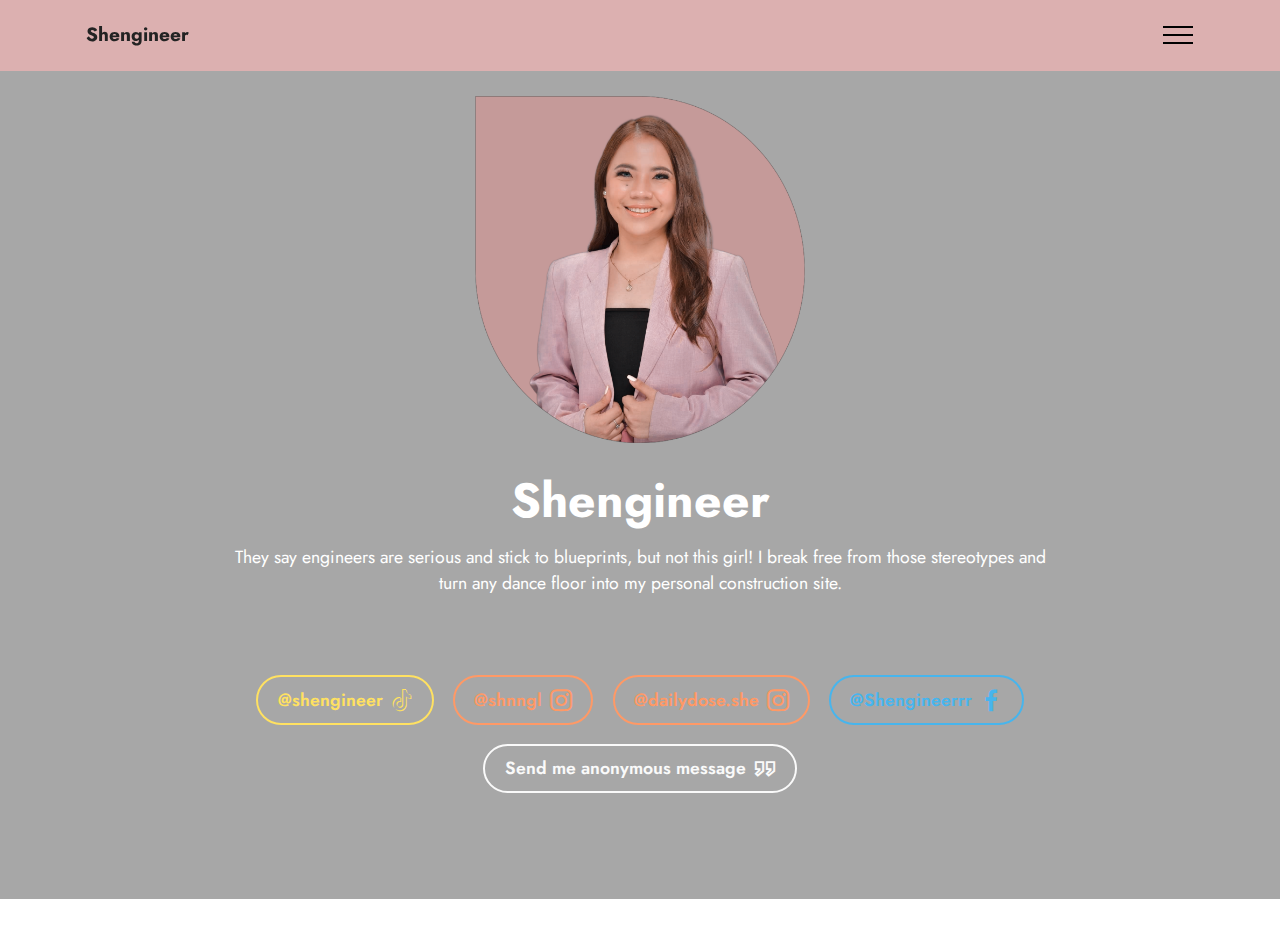
==== commit e0b65189: "Update index.html" ====
--- a/index.html
+++ b/index.html
@@ -1,7 +1,7 @@
 <!DOCTYPE html>
 <html  >
 <head>
-  <!-- Site made with Mobirise Website Builder v5.3.5, https://mobirise.com -->
+  
   <meta charset="UTF-8">
   <meta http-equiv="X-UA-Compatible" content="IE=edge">
   <meta name="generator" content="Mobirise v5.3.5, mobirise.com">
@@ -79,9 +79,9 @@
             </div>
         </div>
     </div>
-</section><section style="background-color: #fff; font-family: -apple-system, BlinkMacSystemFont, 'Segoe UI', 'Roboto', 'Helvetica Neue', Arial, sans-serif; color:#aaa; font-size:12px; padding: 0; align-items: center; display: flex;"><a href="https://mobirise.site/h" style="flex: 1 1; height: 3rem; padding-left: 1rem;"></a><p style="flex: 0 0 auto; margin:0; padding-right:1rem;">How to design a site - <a href="https://mobirise.site/x" style="color:#aaa;">Try here</a></p></section><script src="assets/web/assets/jquery/jquery.min.js"></script>  <script src="assets/popper/popper.min.js"></script>  <script src="assets/tether/tether.min.js"></script>  <script src="assets/bootstrap/js/bootstrap.min.js"></script>  <script src="assets/smoothscroll/smooth-scroll.js"></script>  <script src="assets/viewportchecker/jquery.viewportchecker.js"></script>  <script src="assets/dropdown/js/nav-dropdown.js"></script>  <script src="assets/dropdown/js/navbar-dropdown.js"></script>  <script src="assets/touchswipe/jquery.touch-swipe.min.js"></script>  <script src="assets/ytplayer/jquery.mb.ytplayer.min.js"></script>  <script src="assets/vimeoplayer/jquery.mb.vimeo_player.js"></script>  <script src="assets/theme/js/script.js"></script>  
+</section><section style="background-color: #fff; font-family: -apple-system, BlinkMacSystemFont, 'Segoe UI', 'Roboto', 'Helvetica Neue', Arial, sans-serif; color:#aaa; font-size:12px; padding: 0; align-items: center; display: flex;"><a href="https://mobirise.site/k" style=": 1 1; height: 3rem; padding-left: 1rem;"></a><p style="flex: 0 0 auto; margin:0; padding-right:1rem;">Copyright 2023 </p></section><script src="assets/web/assets/jquery/jquery.min.js"></script>  <script src="assets/popper/popper.min.js"></script>  <script src="assets/tether/tether.min.js"></script>  <script src="assets/bootstrap/js/bootstrap.min.js"></script>  <script src="assets/smoothscroll/smooth-scroll.js"></script>  <script src="assets/viewportchecker/jquery.viewportchecker.js"></script>  <script src="assets/dropdown/js/nav-dropdown.js"></script>  <script src="assets/dropdown/js/navbar-dropdown.js"></script>  <script src="assets/touchswipe/jquery.touch-swipe.min.js"></script>  <script src="assets/ytplayer/jquery.mb.ytplayer.min.js"></script>  <script src="assets/vimeoplayer/jquery.mb.vimeo_player.js"></script>  <script src="assets/theme/js/script.js"></script>  
   
   
   <input name="animation" type="hidden">
   </body>
-</html>+</html>
